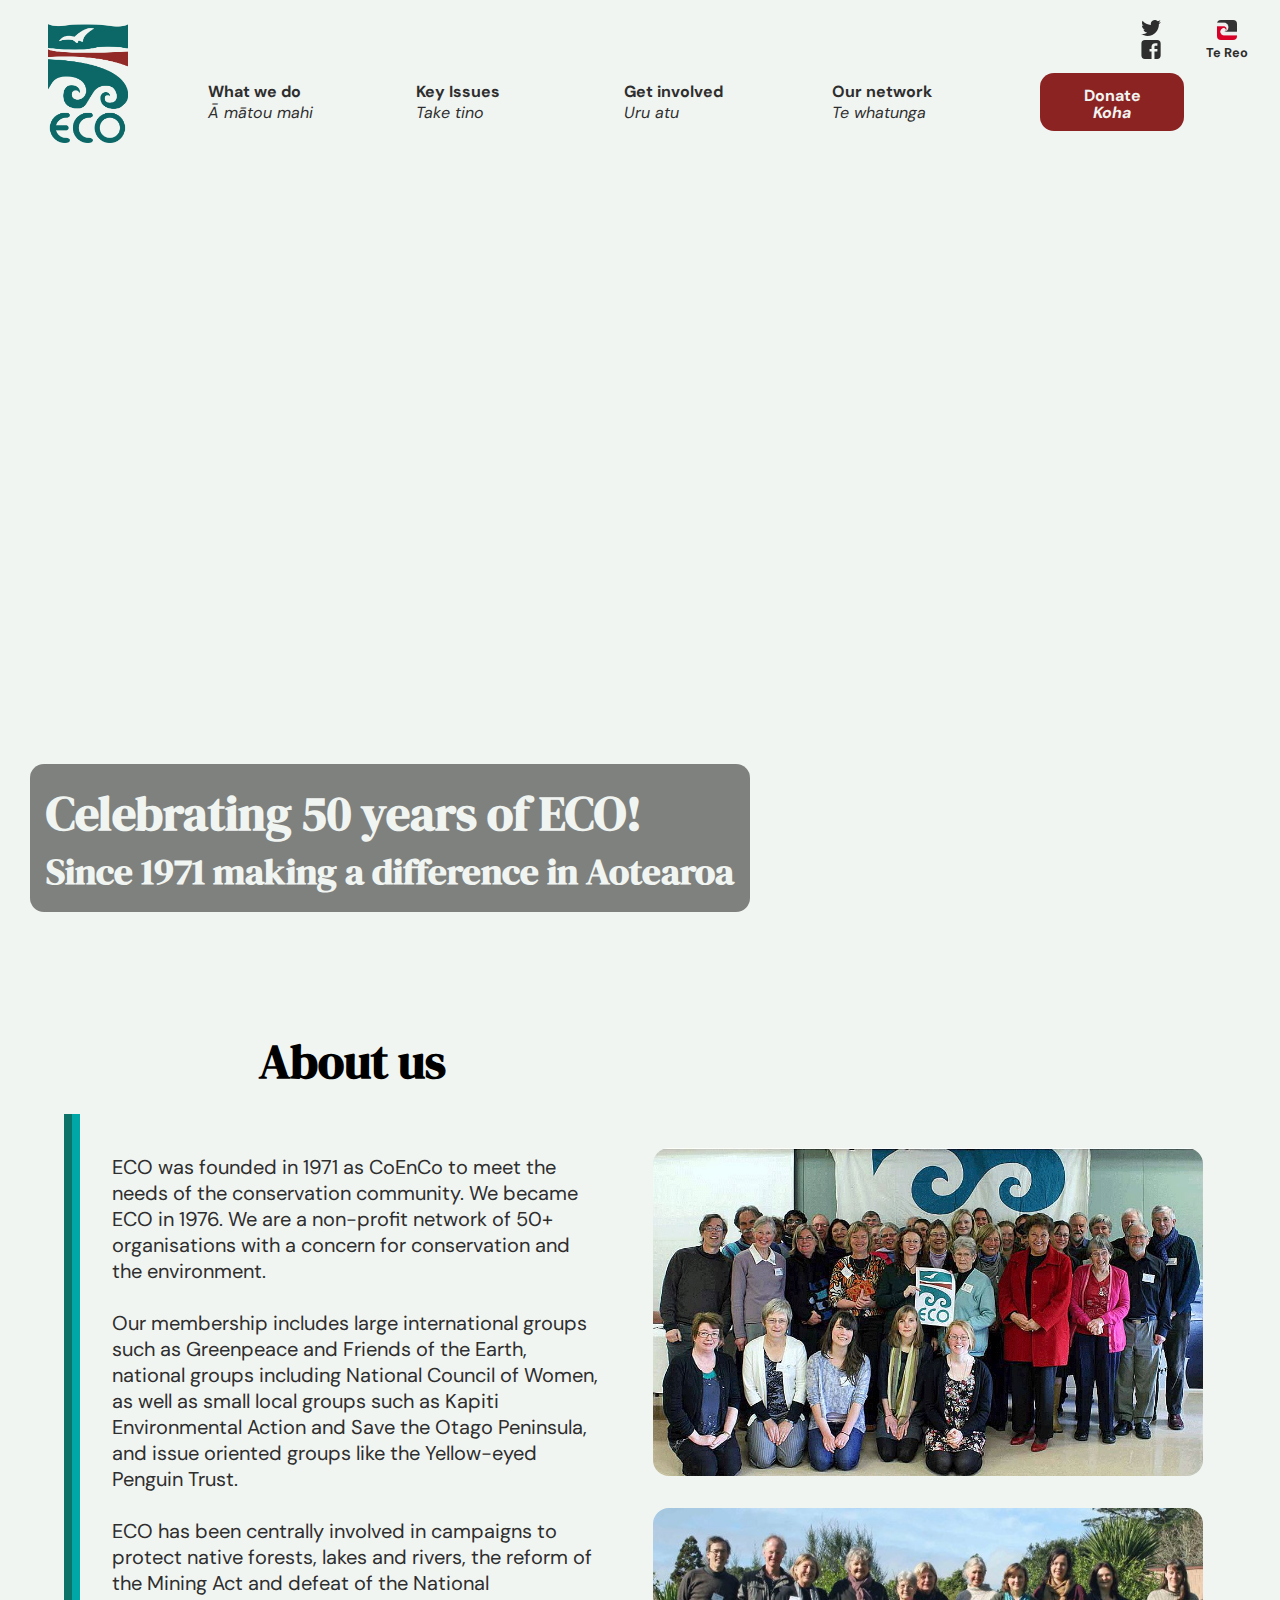
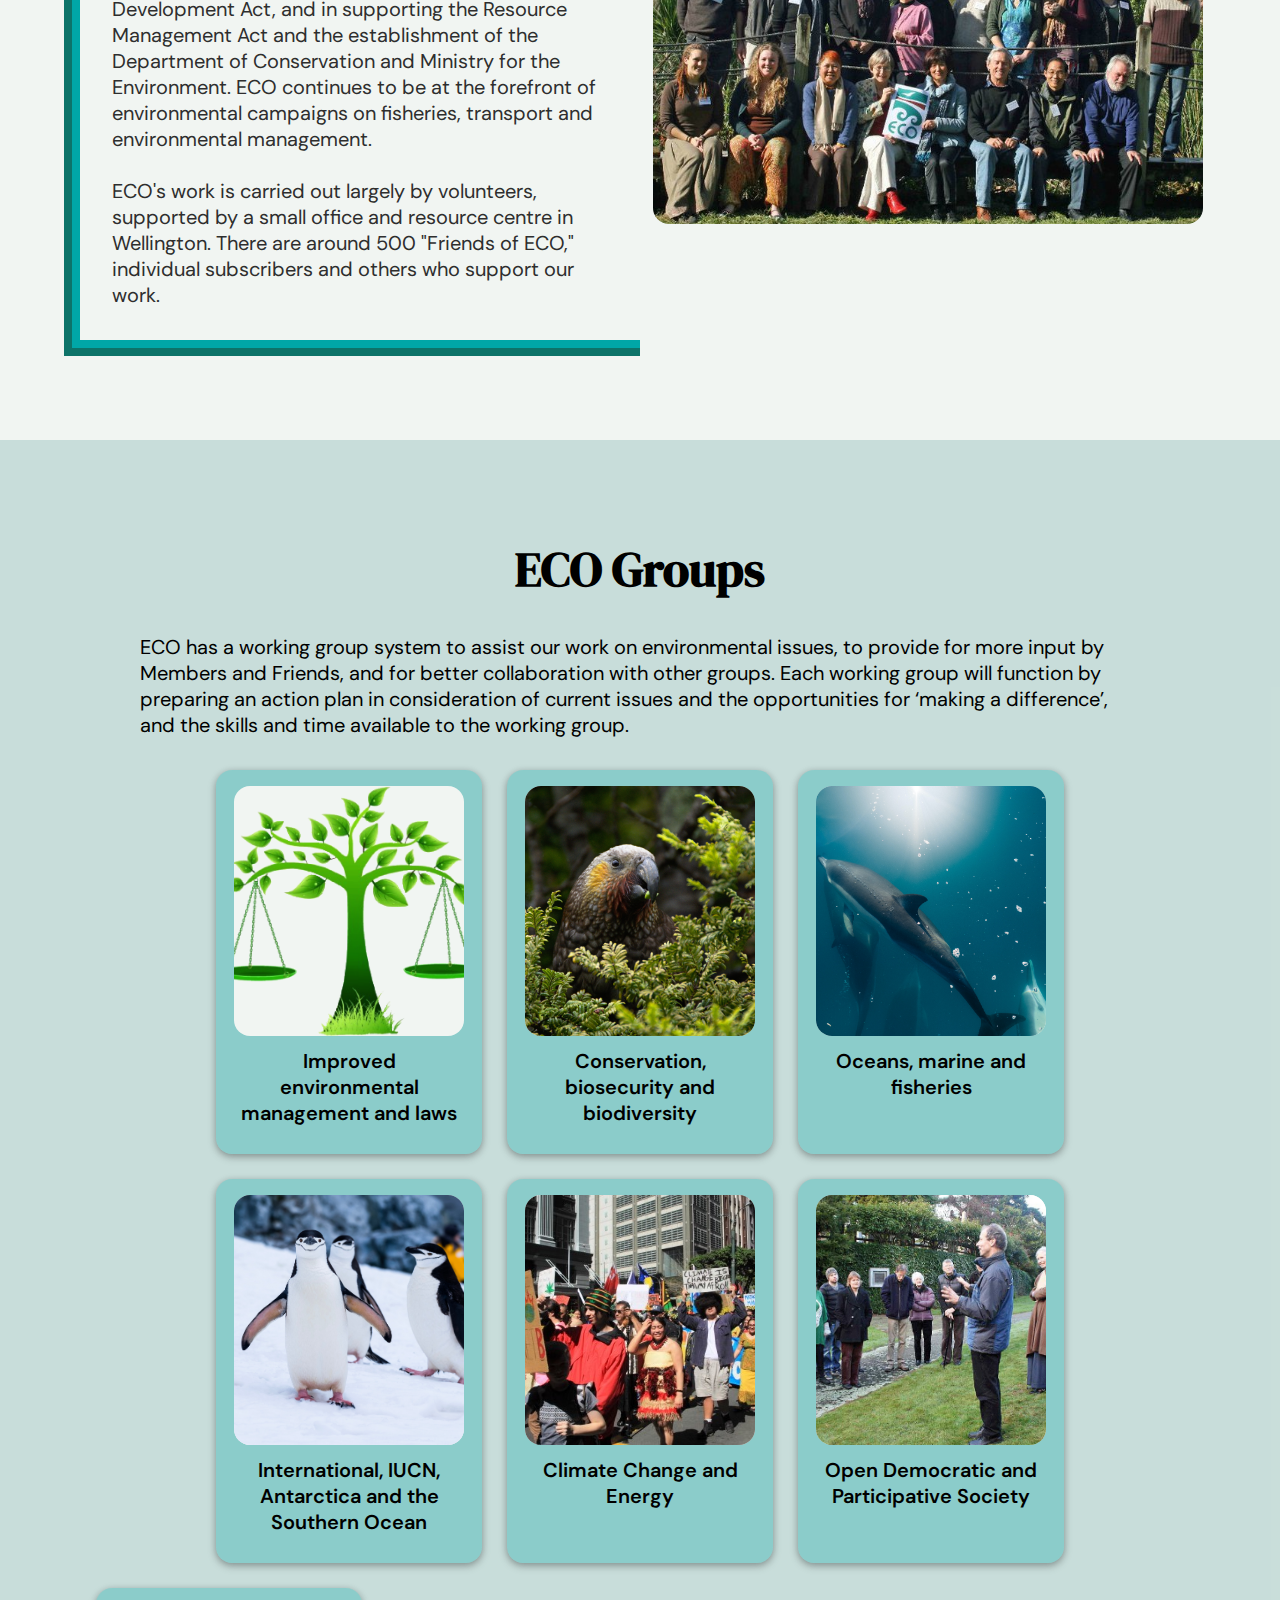
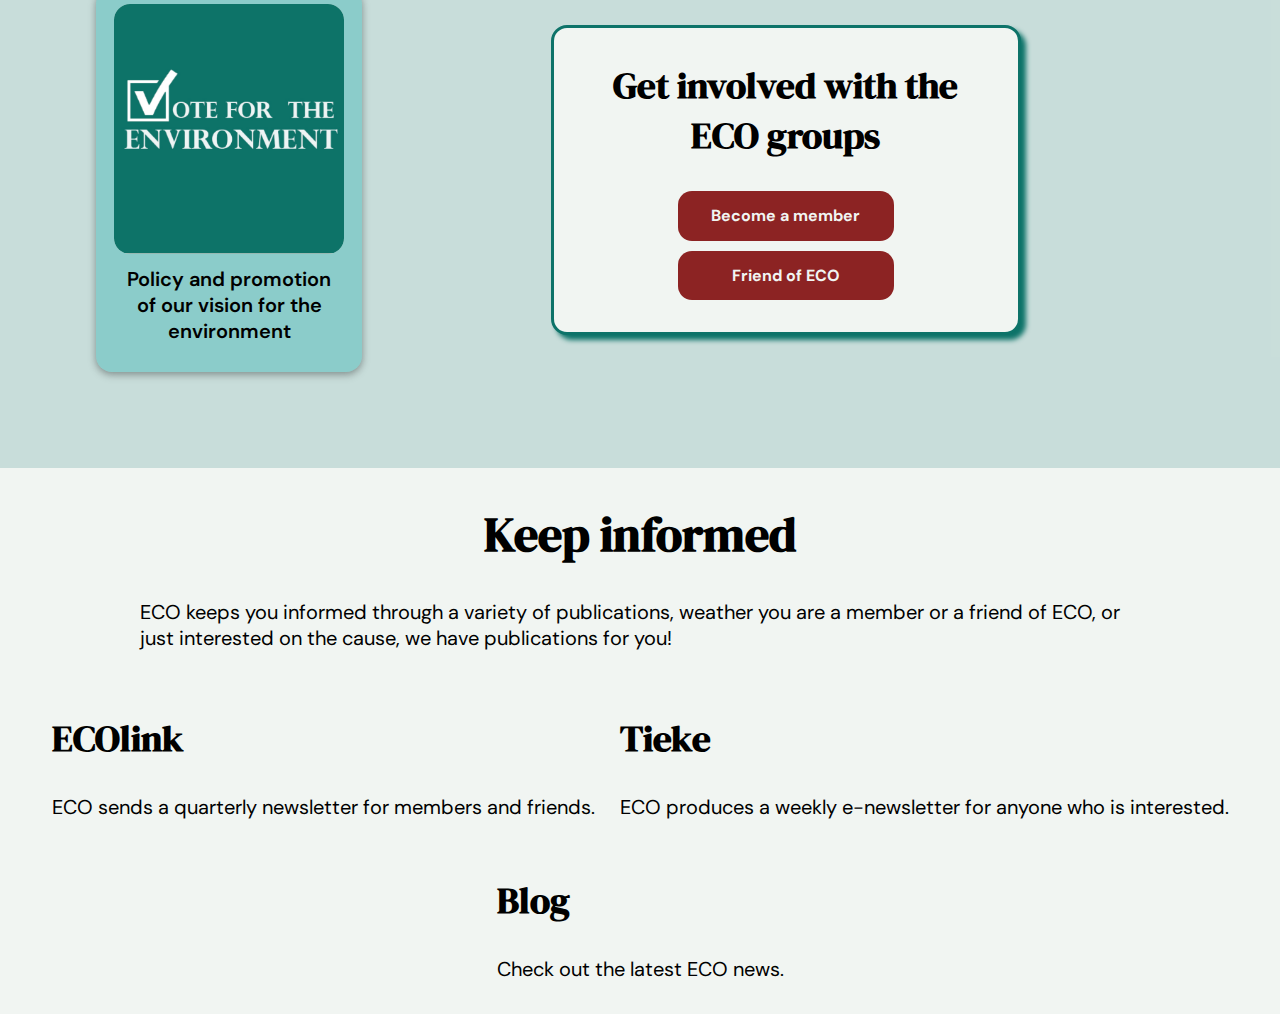
==== index.html @ 61ce05b9 "Merge branch 'main' of https://github.com/jureisgui/eco-summative" ====
<!DOCTYPE html>
<html lang="en">
<head>
    <meta charset="UTF-8">
    <meta http-equiv="X-UA-Compatible" content="IE=edge">
    <meta name="viewport" content="width=device-width, initial-scale=1.0">
    <title>ECO</title>
    <link rel="stylesheet" href="./resources/style/style.css">
</head>
<body>

    <header>
        <img class="logo" src="./resources/images/logo.png" alt="ECO logo">
        <nav>
            <div class="header-icons">
                <div class="social-media">
                    <a href="https://twitter.com/econewzealand?lang=en"><img src="./resources/images/icons/twitter.svg" alt="Twitter icon"></a>
                    <a href="https://www.facebook.com/econz/"><img src="./resources/images/icons/facebook.svg" alt="Facebook icon"></a>
                </div>
                <div class="language">
                    <img src="./resources/images/icons/te-reo.png" alt="Māori flag icon">
                    <p class="te-reo">Te Reo</p>
                </div>
            </div>
            <ul>
                <li>
                    <a href="what-we-do.html">
                        <p class="en-menu">What we do</p>
                        <p class="maori-menu">Ā mātou mahi</p>
                    </a>
                </li>
                <li>
                    <a href="key-issues.html">
                        <p class="en-menu">Key Issues</p>
                        <p class="maori-menu">Take tino</p>
                    </a>
                </li>
                <li>
                    <a href="get-involved.html">
                        <p class="en-menu">Get involved</p>
                        <p class="maori-menu">Uru atu</p>
                    </a>
                </li>
                <li>
                    <a href="our-network.html">
                        <p class="en-menu">Our network</p>
                        <p class="maori-menu">Te whatunga</p>
                    </a>
                </li>
                <li>
                    <a href="donate.html">
                        <div class="nav-button">Donate<p class="maori-button">Koha</p></div> 
                    </a>
                </li>
            </ul>
        </nav>
    </header>

    <main class="landing-image">
        <div class="landing-text">
            <h1>Celebrating 50 years of ECO!</h1>
            <h2>Since 1971 making a difference in Aotearoa</h2>
        </div>
    </main>

    <section class="about-us">
        <div class="about-us-text">
            <h1>About us</h1>
            <p>ECO was founded in 1971 as CoEnCo to meet the needs of the conservation community. We became ECO in 1976. We are a non-profit network of 50+ organisations with a concern for conservation and the environment.<br><br>
                Our membership includes large international groups such as Greenpeace and Friends of the Earth, national groups including National Council of Women, as well as small local groups such as Kapiti Environmental Action and Save the Otago Peninsula, and issue oriented groups like the Yellow-eyed Penguin Trust.<br><br>                
                ECO has been centrally involved in campaigns to protect native forests, lakes and rivers, the reform of the Mining Act and defeat of the National Development Act, and in supporting the Resource Management Act and the establishment of the Department of Conservation and Ministry for the Environment. ECO continues to be at the forefront of environmental campaigns on fisheries, transport and environmental management.<br><br>                
                ECO's work is carried out largely by volunteers, supported by a small office and resource centre in Wellington. There are around 500 "Friends of ECO," individual subscribers and others who support our work.</p>
        </div>
        <div class="about-us-photo">
            <img src="./resources/images/eco-group.jpg" alt="ECO group in a coference">
            <img src="./resources/images/eco-group1.jpg" alt="ECO group in a coference">
        </div>
    </section>

    <section class="eco-groups">
        <h1>ECO Groups</h1>
        <p>ECO has a working group system to assist our work on environmental issues, to provide for more input by Members and Friends, and for better collaboration with other groups. Each working group will function by preparing an action plan in consideration of current issues and the opportunities for ‘making a difference’, and the skills and time available to the working group.</p>
        <div class="ecocards-container">
            <div class="group-card">
                <div class="img-wrapper">
                    <img src="./resources/images/eco-groups/laws.png" alt="Green tree with holding law symbol balances">
                </div>
                <p>Improved environmental management and laws</p>
            </div>            
            <div class="group-card">
                <div class="img-wrapper">
                    <img src="./resources/images/eco-groups/conservation.jpg" alt="">
                </div>
                <p>Conservation, biosecurity and biodiversity</p>
            </div>
            <div class="group-card">
                <div class="img-wrapper">
                    <img src="./resources/images/eco-groups/oceans.jpg" alt="">
                </div>
                <p>Oceans, marine and fisheries</p>
            </div>
            <div class="group-card">
                <div class="img-wrapper">
                    <img src="./resources/images/eco-groups/antarctica.jpg" alt="">
                </div>
                <p>International, IUCN, Antarctica and the Southern Ocean</p>
            </div>
            <div class="group-card">
                <div class="img-wrapper">
                    <img src="./resources/images/eco-groups/climate.jpeg" alt="">
                </div>
                <p>Climate Change and Energy</p>
            </div>       
            <div class="group-card">
                <div class="img-wrapper">
                    <img src="./resources/images/eco-groups/opentalk.jpeg" alt="">
                </div>
                <p>Open Democratic and Participative Society</p>
            </div>
            <div class="group-card">
                <div class="img-wrapper">
                    <img src="./resources/images/eco-groups/vote.png" alt="">
                </div>
                <p>Policy and promotion of our vision for the environment</p>
            </div>
            <div class="involved-container">
                <h2>Get involved with the ECO groups</h2>
                <div class="flex-buttons">
                    <div class="member-button">Become a member</div>
                    <div class="friend-button">Friend of ECO</div>
                </div>
            </div>
        </div>
    </section>

    <section class="keep-informed">
        <h1>Keep informed</h1>
        <p>ECO keeps you informed through a variety of publications, weather you are a member or a friend of ECO, or just interested on the cause, we have publications for you!</p>
        <div class="informed-cards-container">
            <div class="informed-card">
                <h2>ECOlink</h2>
                <div class="informed-text">
                    <p>ECO sends a quarterly newsletter for members and friends.</p>
                </div>
            </div>
            <div class="informed-card">
                <h2>Tieke</h2>
                <div class="informed-text">
                    <p>ECO produces a weekly e-newsletter for anyone who is interested.</p>
                </div>
            </div>
            <div class="informed-card">
                <h2>Blog</h2>
                <div class="informed-text">
                    <p>Check out the latest ECO news.</p>
                </div>
            </div>
        </div>
    </section>
    
</body>
</html>
---- resources/style/style.css ----
/* RESET from normalize.css v8.0.1 | MIT License | github.com/necolas/normalize.css */
/**
 * 1. Correct the line height in all browsers.
 * 2. Prevent adjustments of font size after orientation changes in iOS.
 */
/* Sections */
/**
 * Remove the margin in all browsers.
 */
@import url("https://fonts.googleapis.com/css2?family=DM+Sans:ital,wght@0,400;0,700;1,400&family=DM+Serif+Display:ital@0;1&display=swap");
body {
  margin: 0;
}

/**
 * Render the `main` element consistently in IE.
 */
main {
  display: block;
}

/**
 * Correct the font size and margin on `h1` elements within `section` and
 * `article` contexts in Chrome, Firefox, and Safari.
 */
h1 {
  font-size: 2em;
  margin: 0.67em 0;
}

/* Grouping content
   ========================================================================== */
/**
 * 1. Add the correct box sizing in Firefox.
 * 2. Show the overflow in Edge and IE.
 */
hr {
  box-sizing: content-box; /* 1 */
  height: 0; /* 1 */
  overflow: visible; /* 2 */
}

/**
 * 1. Correct the inheritance and scaling of font size in all browsers.
 * 2. Correct the odd `em` font sizing in all browsers.
 */
pre {
  font-family: monospace, monospace; /* 1 */
  font-size: 1em; /* 2 */
}

/* Text-level semantics
   ========================================================================== */
/**
 * Remove the gray background on active links in IE 10.
 */
a {
  background-color: transparent;
}

/**
 * 1. Remove the bottom border in Chrome 57-
 * 2. Add the correct text decoration in Chrome, Edge, IE, Opera, and Safari.
 */
abbr[title] {
  border-bottom: none; /* 1 */
  text-decoration: underline; /* 2 */
  -webkit-text-decoration: underline dotted;
          text-decoration: underline dotted; /* 2 */
}

/**
 * Add the correct font weight in Chrome, Edge, and Safari.
 */
b,
strong {
  font-weight: bolder;
}

/**
 * 1. Correct the inheritance and scaling of font size in all browsers.
 * 2. Correct the odd `em` font sizing in all browsers.
 */
code,
kbd,
samp {
  font-family: monospace, monospace; /* 1 */
  font-size: 1em; /* 2 */
}

/**
 * Add the correct font size in all browsers.
 */
small {
  font-size: 80%;
}

/**
 * Prevent `sub` and `sup` elements from affecting the line height in
 * all browsers.
 */
sub,
sup {
  font-size: 75%;
  line-height: 0;
  position: relative;
  vertical-align: baseline;
}

sub {
  bottom: -0.25em;
}

sup {
  top: -0.5em;
}

/* Embedded content
   ========================================================================== */
/**
 * Remove the border on images inside links in IE 10.
 */
img {
  border-style: none;
}

/* Forms
   ========================================================================== */
/**
 * 1. Change the font styles in all browsers.
 * 2. Remove the margin in Firefox and Safari.
 */
button,
input,
optgroup,
select,
textarea {
  font-family: inherit; /* 1 */
  font-size: 100%; /* 1 */
  line-height: 1.15; /* 1 */
  margin: 0; /* 2 */
}

/**
 * Show the overflow in IE.
 * 1. Show the overflow in Edge.
 */
button,
input { /* 1 */
  overflow: visible;
}

/**
 * Remove the inheritance of text transform in Edge, Firefox, and IE.
 * 1. Remove the inheritance of text transform in Firefox.
 */
button,
select { /* 1 */
  text-transform: none;
}

/**
 * Correct the inability to style clickable types in iOS and Safari.
 */
button,
[type=button],
[type=reset],
[type=submit] {
  -webkit-appearance: button;
}

/**
 * Remove the inner border and padding in Firefox.
 */
button::-moz-focus-inner,
[type=button]::-moz-focus-inner,
[type=reset]::-moz-focus-inner,
[type=submit]::-moz-focus-inner {
  border-style: none;
  padding: 0;
}

/**
 * Restore the focus styles unset by the previous rule.
 */
button:-moz-focusring,
[type=button]:-moz-focusring,
[type=reset]:-moz-focusring,
[type=submit]:-moz-focusring {
  outline: 1px dotted ButtonText;
}

/**
 * Correct the padding in Firefox.
 */
fieldset {
  padding: 0.35em 0.75em 0.625em;
}

/**
 * 1. Correct the text wrapping in Edge and IE.
 * 2. Correct the color inheritance from `fieldset` elements in IE.
 * 3. Remove the padding so developers are not caught out when they zero out
 *    `fieldset` elements in all browsers.
 */
legend {
  box-sizing: border-box; /* 1 */
  color: inherit; /* 2 */
  display: table; /* 1 */
  max-width: 100%; /* 1 */
  padding: 0; /* 3 */
  white-space: normal; /* 1 */
}

/**
 * Add the correct vertical alignment in Chrome, Firefox, and Opera.
 */
progress {
  vertical-align: baseline;
}

/**
 * Remove the default vertical scrollbar in IE 10+.
 */
textarea {
  overflow: auto;
}

/**
 * 1. Add the correct box sizing in IE 10.
 * 2. Remove the padding in IE 10.
 */
[type=checkbox],
[type=radio] {
  box-sizing: border-box; /* 1 */
  padding: 0; /* 2 */
}

/**
 * Correct the cursor style of increment and decrement buttons in Chrome.
 */
[type=number]::-webkit-inner-spin-button,
[type=number]::-webkit-outer-spin-button {
  height: auto;
}

/**
 * 1. Correct the odd appearance in Chrome and Safari.
 * 2. Correct the outline style in Safari.
 */
[type=search] {
  -webkit-appearance: textfield; /* 1 */
  outline-offset: -2px; /* 2 */
}

/**
 * Remove the inner padding in Chrome and Safari on macOS.
 */
[type=search]::-webkit-search-decoration {
  -webkit-appearance: none;
}

/**
 * 1. Correct the inability to style clickable types in iOS and Safari.
 * 2. Change font properties to `inherit` in Safari.
 */
::-webkit-file-upload-button {
  -webkit-appearance: button; /* 1 */
  font: inherit; /* 2 */
}

/* Interactive
   ========================================================================== */
/*
 * Add the correct display in Edge, IE 10+, and Firefox.
 */
details {
  display: block;
}

/*
 * Add the correct display in all browsers.
 */
summary {
  display: list-item;
}

/* Misc
   ========================================================================== */
/**
 * Add the correct display in IE 10+.
 */
template {
  display: none;
}

/**
 * Add the correct display in IE 10.
 */
[hidden] {
  display: none;
}

/* END RESET */
/* FONTS */
/* Website fonts */
.en-menu {
  font-family: "DM Sans", sans-serif;
  font-weight: 700;
  font-size: 1em;
  color: #2E2E2E;
  margin: 0;
}

.maori-menu {
  font-family: "DM Sans", sans-serif;
  font-style: italic;
  font-size: 1em;
  color: #2E2E2E;
  margin: 0;
}

.te-reo {
  font-family: "DM Sans", sans-serif;
  color: #2E2E2E;
  font-size: 0.8em;
  font-weight: 700;
  text-align: center;
  margin-top: 0;
}

h1 {
  font-family: "DM Serif Display", serif;
  font-size: 3em;
}

h2 {
  font-family: "DM Serif Display", serif;
  font-size: 2.3em;
}

p {
  font-family: "DM Sans", sans-serif;
  font-size: 1.25em;
}

/* COLOURS */
body {
  background-color: #F1F5F2;
}

/* BUTTONS */
.nav-button {
  font-weight: 700;
  font-family: "DM Sans", sans-serif;
  color: #F1F5F2;
  background-color: #8C2323;
  border-radius: 14px;
  max-width: 5em;
  padding: 0.7em 2em;
  text-align: center;
}

.nav-button:hover {
  background-color: #C24B4B;
}

.maori-button {
  font-style: italic;
  font-size: 1em;
  margin: -0.2em;
}

.member-button {
  font-family: "DM Sans", sans-serif;
  color: #F1F5F2;
  font-weight: 700;
  background-color: #8C2323;
  border-radius: 14px;
  width: 9.5em;
  padding: 0.9em 2em;
  text-align: center;
}

.friend-button {
  font-family: "DM Sans", sans-serif;
  color: #F1F5F2;
  font-weight: 700;
  background-color: #8C2323;
  border-radius: 14px;
  width: 9.5em;
  padding: 0.9em 2em;
  text-align: center;
}

.member-button:hover {
  background-color: #C24B4B;
}

.friend-button:hover {
  background-color: #C24B4B;
}

/* HEADER */
header {
  display: flex;
  margin: 0.5em 2em;
  align-items: center;
}

nav {
  flex: 1;
}

.header-icons {
  display: flex;
  align-items: flex-start;
  justify-content: flex-end;
}

.header-icons img {
  max-width: 20px;
}

.social-media img {
  margin: 0 7px;
}

.language {
  text-align: center;
}

.language img {
  border-radius: 4px;
}

ul {
  display: flex;
  list-style: none;
  padding: 0;
  align-items: center;
  align-content: space-evenly;
  margin-left: 4em;
  margin-top: 0;
}

li {
  flex: 1;
}

header img {
  width: 100%;
}

.logo {
  max-width: 80px;
  max-height: 120px;
  padding: 1em;
}

a {
  text-decoration: none;
}

li a:hover {
  color: #2E2E2E;
  text-decoration: underline;
}

/* LANDING IMAGE */
.landing-image {
  height: 85vh;
  background-image: url("../images/landing-image.png");
  background-size: cover;
  background-position: center;
  position: relative;
  display: flex;
  align-items: center;
}

.landing-text {
  position: absolute;
  bottom: 20px;
  left: 30px;
  padding: 1em;
  color: #F1F5F2;
  background-color: rgba(0, 0, 0, 0.4745098039);
  border-radius: 14px;
}

.landing-text h1 {
  margin: 0;
  font-size: clamp(1.3em, 4vw, 3em);
}

.landing-text h2 {
  margin: 0;
  font-size: clamp(1.2em, 4vw, 2.3em);
}

/* ABOUT US */
.about-us {
  display: flex;
  margin: 4em;
  flex-wrap: wrap;
}

.about-us-text {
  flex: 1;
  margin: auto;
}

.about-us-text h1 {
  text-align: center;
  margin-bottom: 0;
}

.about-us-text p {
  color: #2E2E2E;
  padding: 2em;
  border-left: #0D7369 solid 8px;
  border-bottom: #0D7369 solid 8px;
  position: relative;
  z-index: 10;
}

.about-us-text p:before {
  content: "";
  display: block;
  position: absolute;
  z-index: -1;
  top: 0px;
  left: 0px;
  right: 0px;
  bottom: 0px;
  border-left: #00A7A7 solid 8px;
  border-bottom: #00A7A7 solid 8px;
}

.about-us-photo {
  flex: 1;
  display: flex;
  flex-direction: column;
  align-items: center;
  justify-content: center;
}

.about-us-photo img {
  width: 100%;
  max-width: 550px;
  border-radius: 16px;
  margin: 1em;
}

/*ECO GROUPS*/
.eco-groups {
  background-color: rgba(13, 115, 105, 0.1764705882);
  padding: 4em;
}

.eco-groups h1 {
  text-align: center;
}

.eco-groups p {
  max-width: 1000px;
  margin: auto;
}

.ecocards-container {
  max-width: 1200px;
  display: flex;
  flex-wrap: wrap;
  gap: 25px;
  justify-content: center;
  margin: auto;
  padding: 2em;
}

.group-card {
  width: 250px;
  border-radius: 16px;
  background-color: rgba(0, 167, 167, 0.3019607843);
  text-align: center;
  overflow: hidden;
  padding: 1em 0.5em;
  box-shadow: 0 2px 6px 0 rgba(0, 0, 0, 0.2), 0 3px 10px 0 rgba(0, 0, 0, 0.19);
}

.group-card p {
  margin: 0.6em;
  font-weight: 600;
}

.img-wrapper {
  flex: 1;
  width: 230px;
  height: 250px;
  margin: auto;
  background-color: #F1F5F2;
  border-radius: 16px;
}

.img-wrapper img {
  width: 100%;
  height: 100%;
  -o-object-fit: cover;
     object-fit: cover;
  border-radius: 16px;
}

.involved-container {
  background-color: #F1F5F2;
  text-align: center;
  padding: 2em;
  border-radius: 16px;
  border: #0D7369 solid 3px;
  box-shadow: 5px 5px 5px #0D7369;
  max-width: 400px;
  margin: auto;
}

.involved-container h2 {
  margin-top: 0;
}

.flex-buttons {
  display: flex;
  gap: 10px;
  justify-content: center;
  flex-wrap: wrap;
}

/*KEEp INFORMED*/
.keep-informed h1 {
  text-align: center;
}

.keep-informed p {
  max-width: 1000px;
  margin: auto;
}

.informed-cards-container {
  max-width: 1200px;
  display: flex;
  flex-wrap: wrap;
  gap: 25px;
  justify-content: center;
  margin: auto;
  padding: 2em;
}/*# sourceMappingURL=style.css.map */
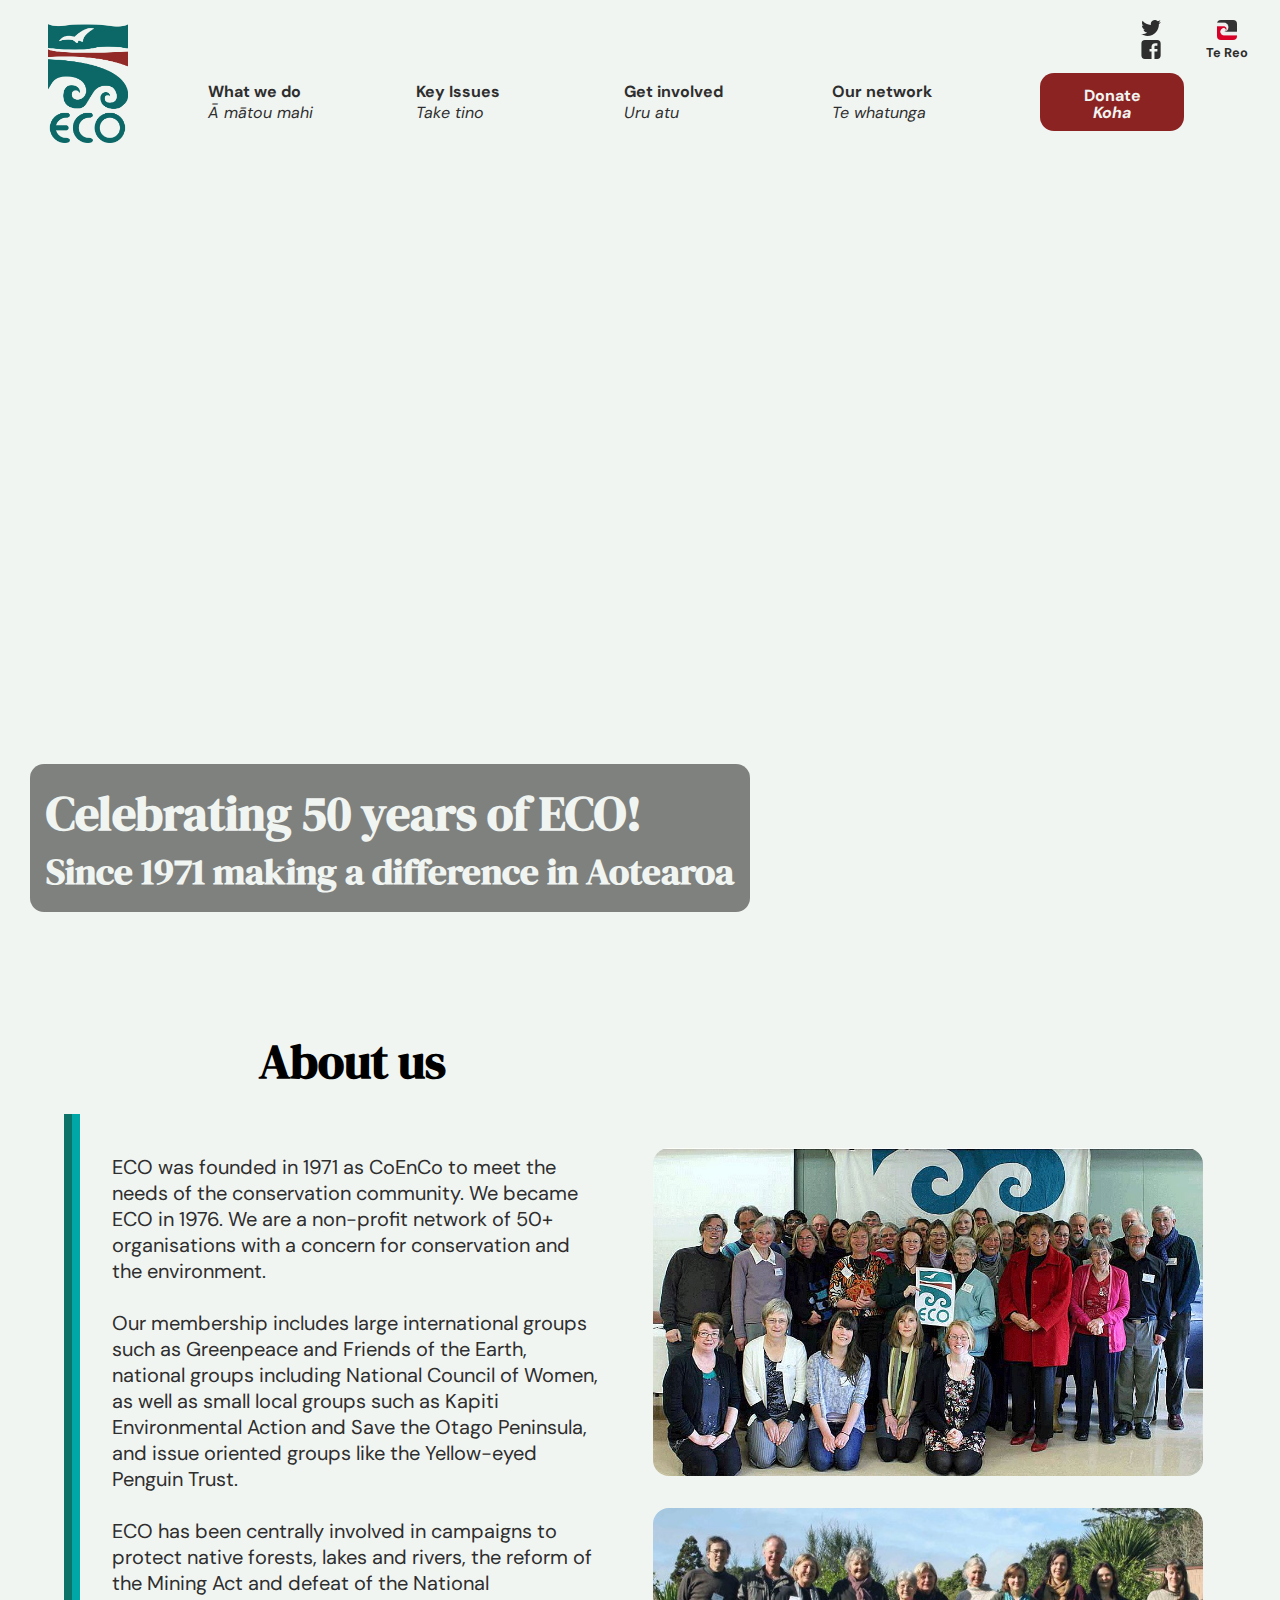
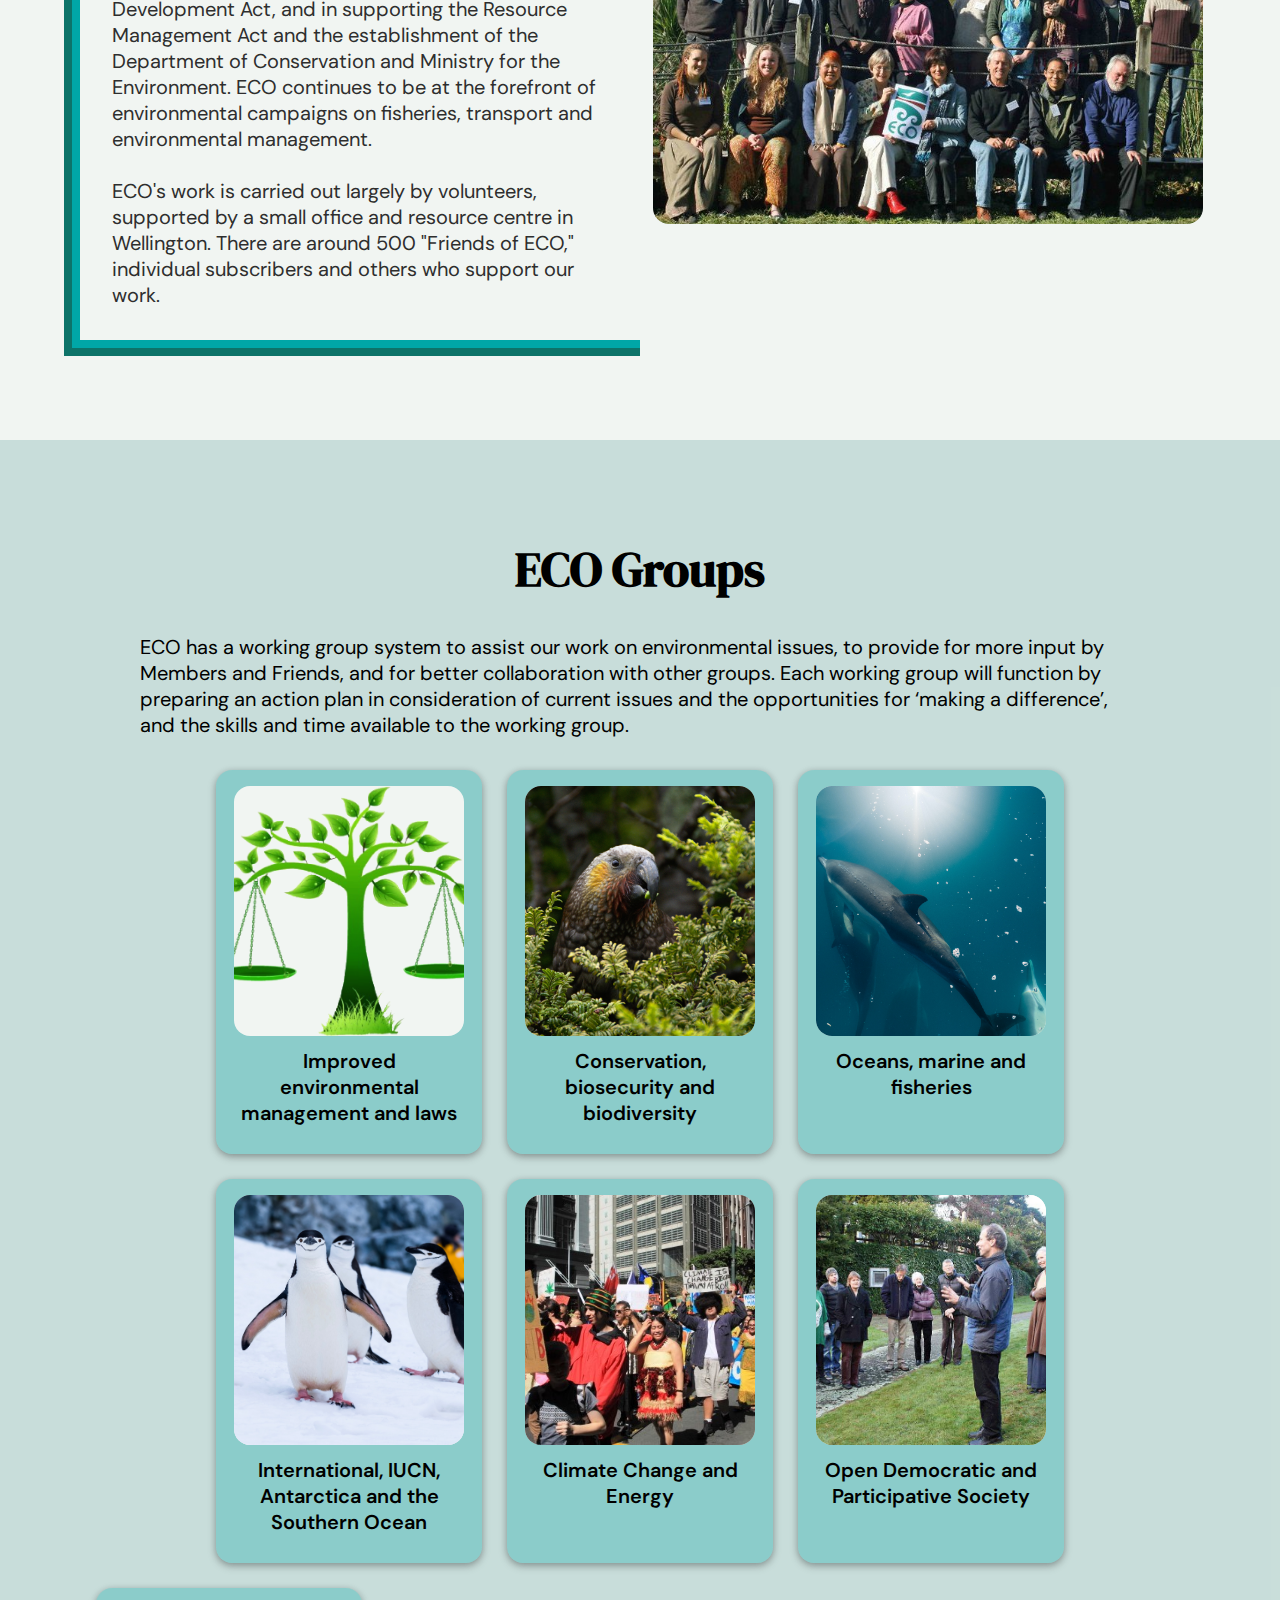
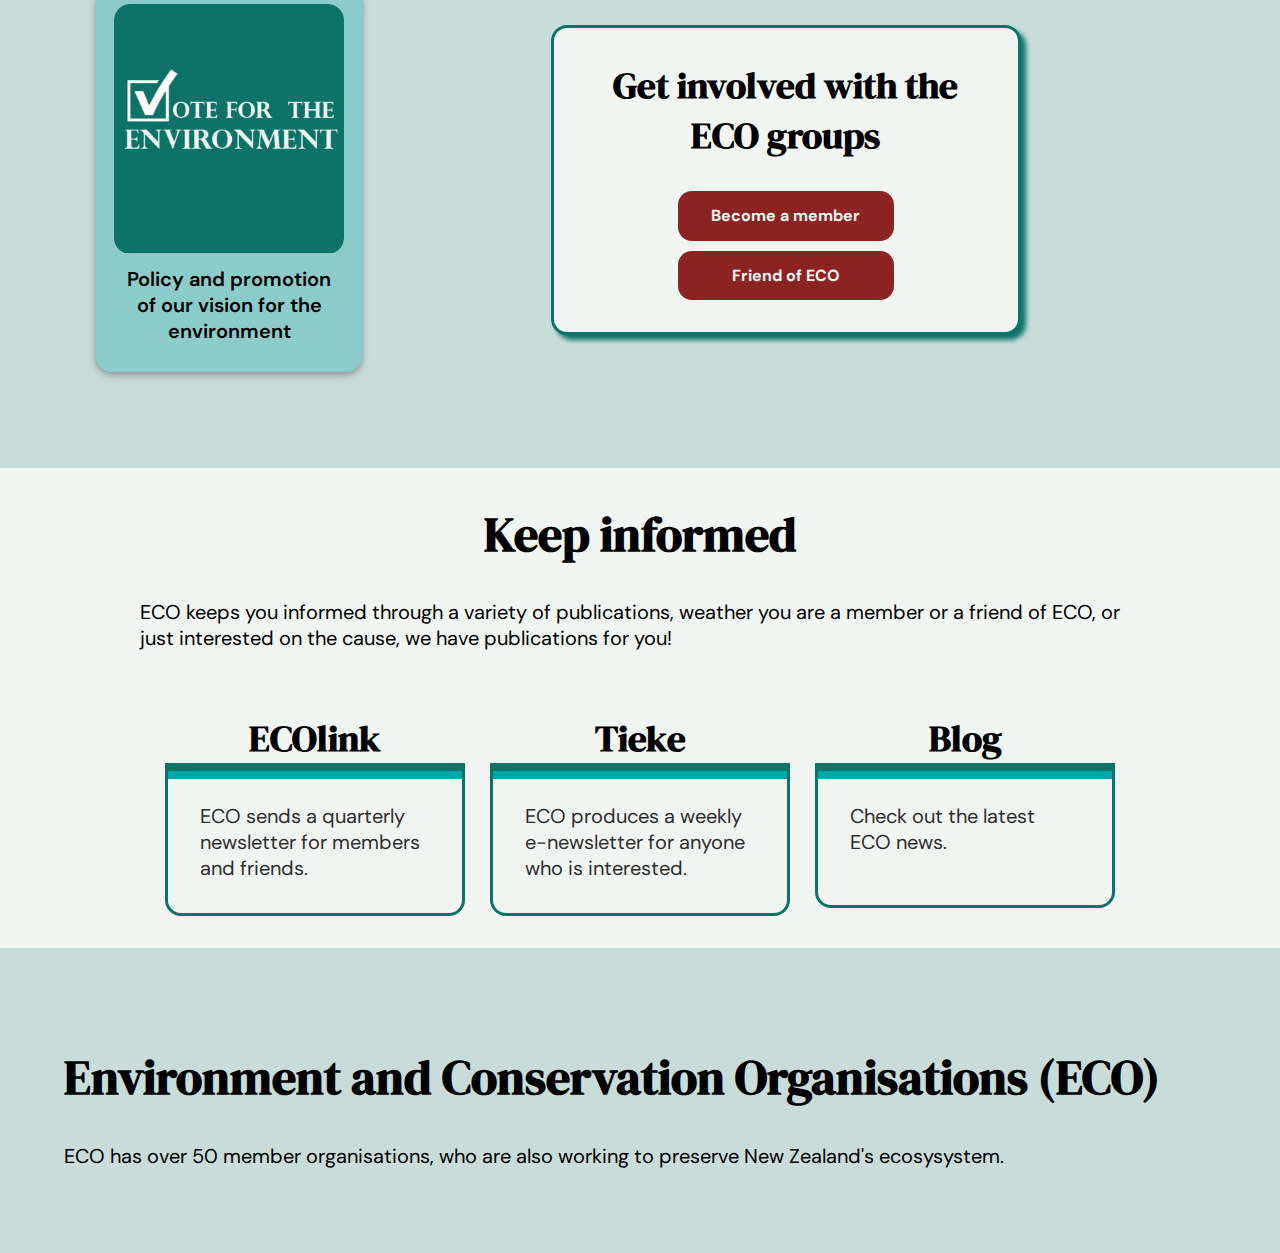
==== commit 22b59064: "Update index.html" ====
--- a/index.html
+++ b/index.html
@@ -107,7 +107,7 @@
             </div>
             <div class="group-card">
                 <div class="img-wrapper">
-                    <img src="./resources/images/eco-groups/climate.jpeg" alt="">
+                    <img src="./resources/images/eco-groups/climate.jpg" alt="">
                 </div>
                 <p>Climate Change and Energy</p>
             </div>       
@@ -157,6 +157,11 @@
             </div>
         </div>
     </section>
+
+    <div class="eco-members">
+        <h1>Environment and Conservation Organisations (ECO)</h1>
+        <p>ECO has over 50 member organisations, who are also working to preserve New Zealand's ecosysystem.</p>
+    </div>
     
 </body>
 </html>--- a/resources/style/style.css
+++ b/resources/style/style.css
@@ -649,4 +649,44 @@
   justify-content: center;
   margin: auto;
   padding: 2em;
+}
+
+.informed-card {
+  max-width: 300px;
+}
+
+.informed-card h2 {
+  text-align: center;
+  margin-bottom: 0;
+}
+
+.informed-text {
+  color: #2E2E2E;
+  padding: 2em;
+  border-top: #0D7369 solid 8px;
+  border-left: #0D7369 solid 3px;
+  border-right: #0D7369 solid 3px;
+  border-bottom: #0D7369 solid 3px;
+  border-radius: 0px 0px 16px 16px;
+  position: relative;
+  z-index: 10;
+  min-height: 70px;
+}
+
+.informed-text p:before {
+  content: "";
+  display: block;
+  position: absolute;
+  z-index: -1;
+  top: 0px;
+  left: 0px;
+  right: 0px;
+  bottom: 0px;
+  border-top: #00A7A7 solid 8px;
+}
+
+/*ECO MEMBERS*/
+.eco-members {
+  background-color: rgba(13, 115, 105, 0.1764705882);
+  padding: 4em;
 }/*# sourceMappingURL=style.css.map */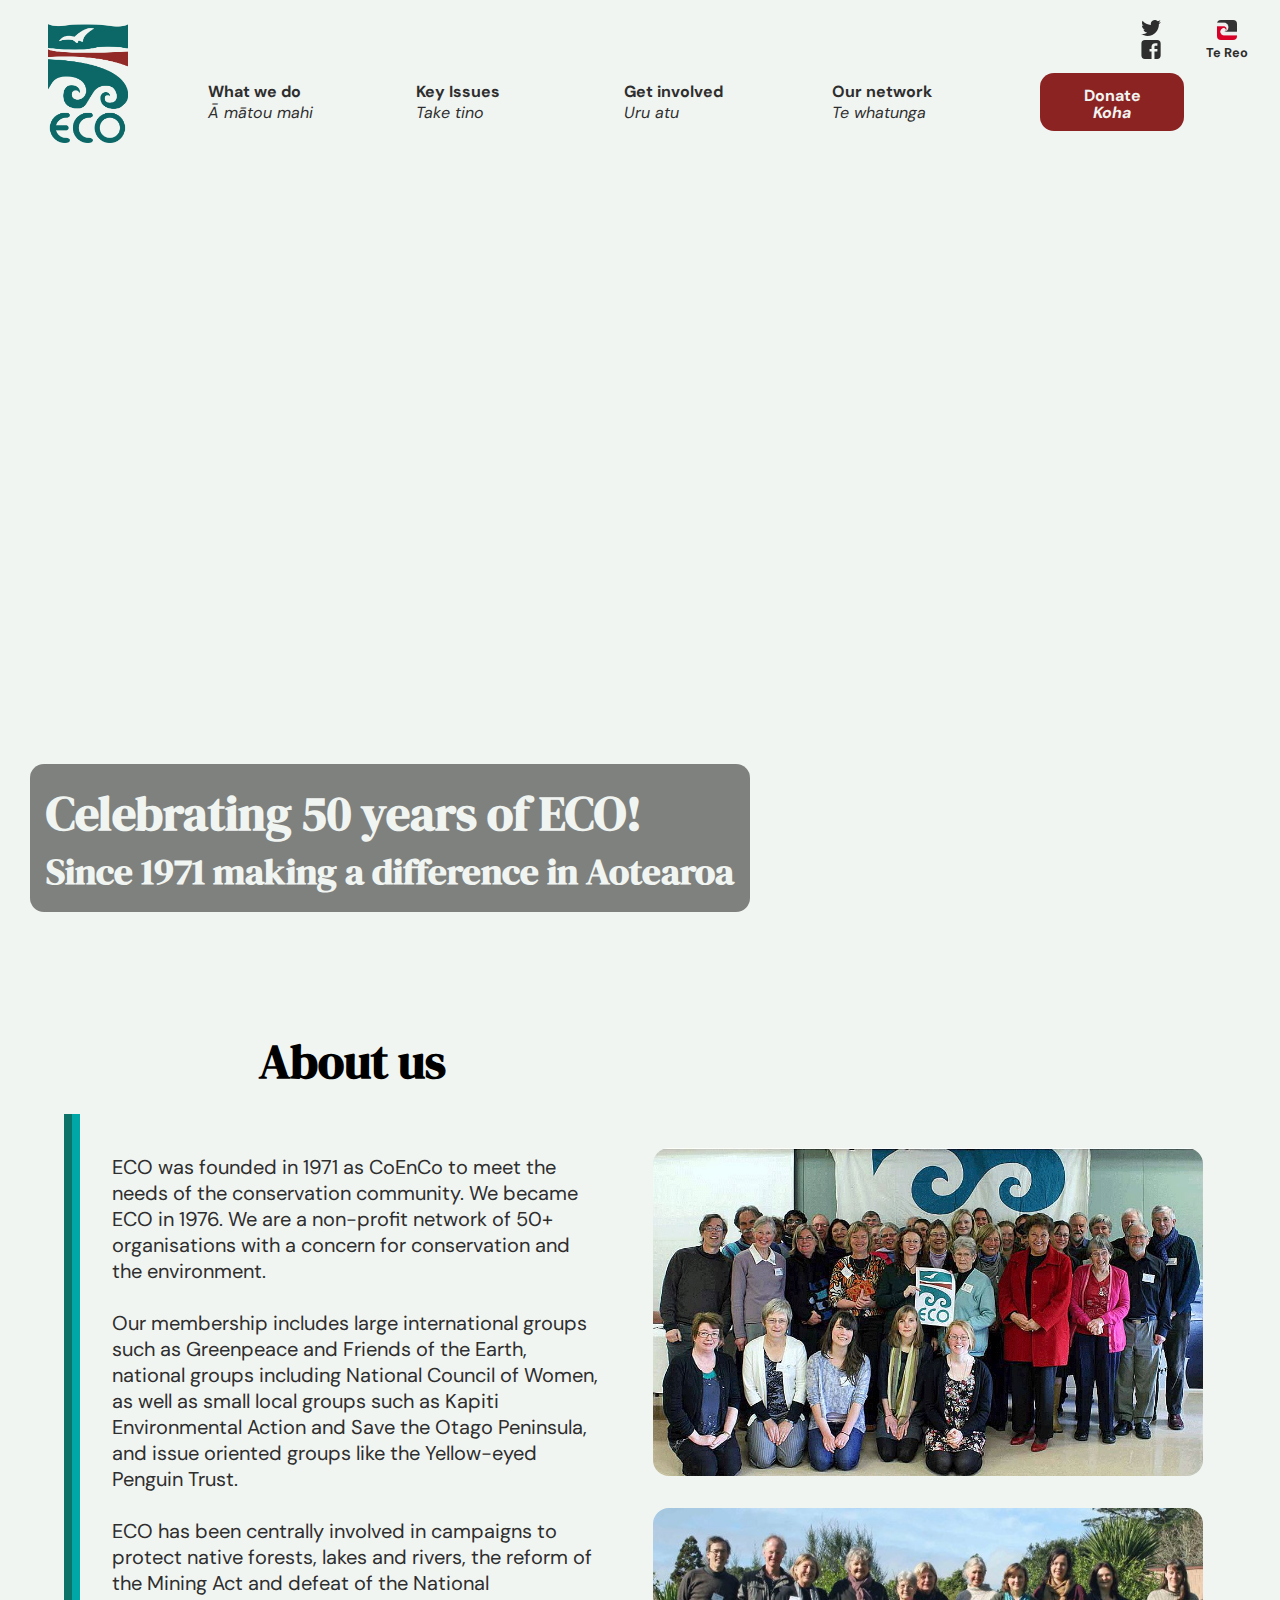
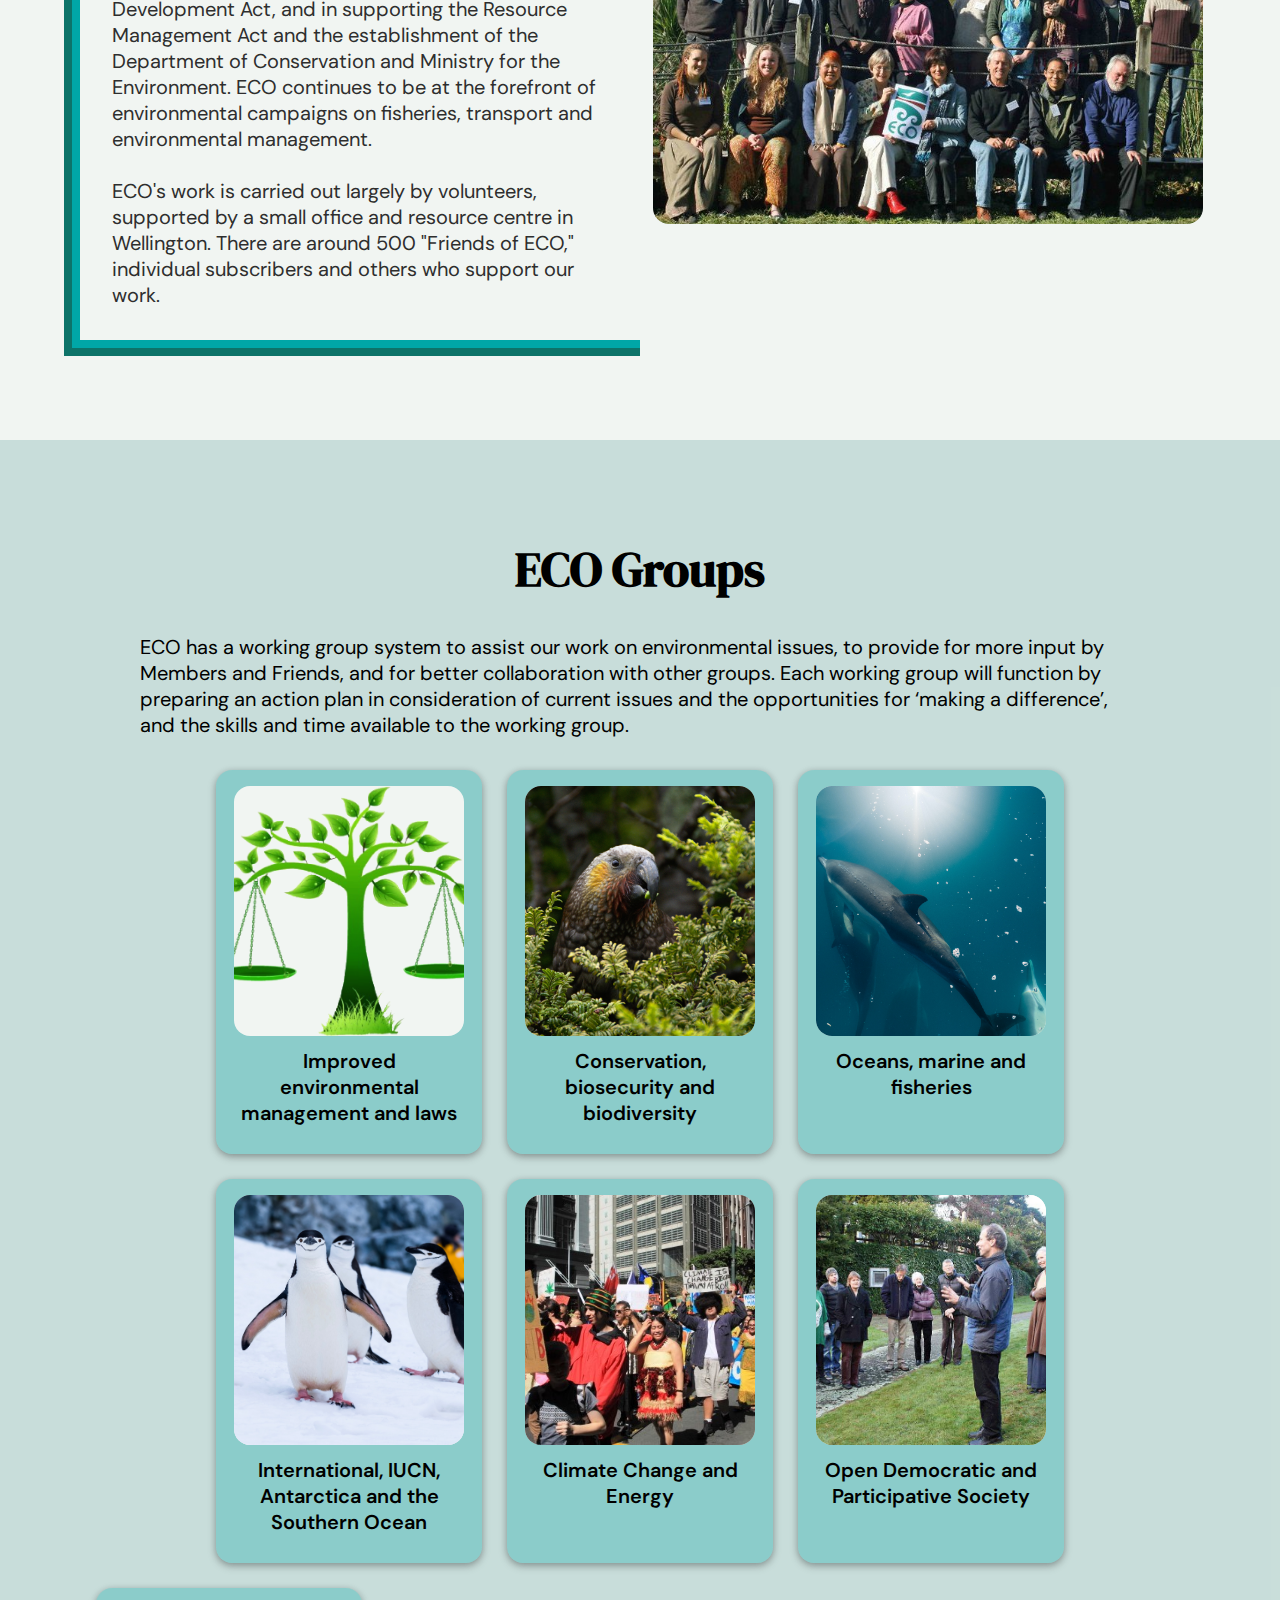
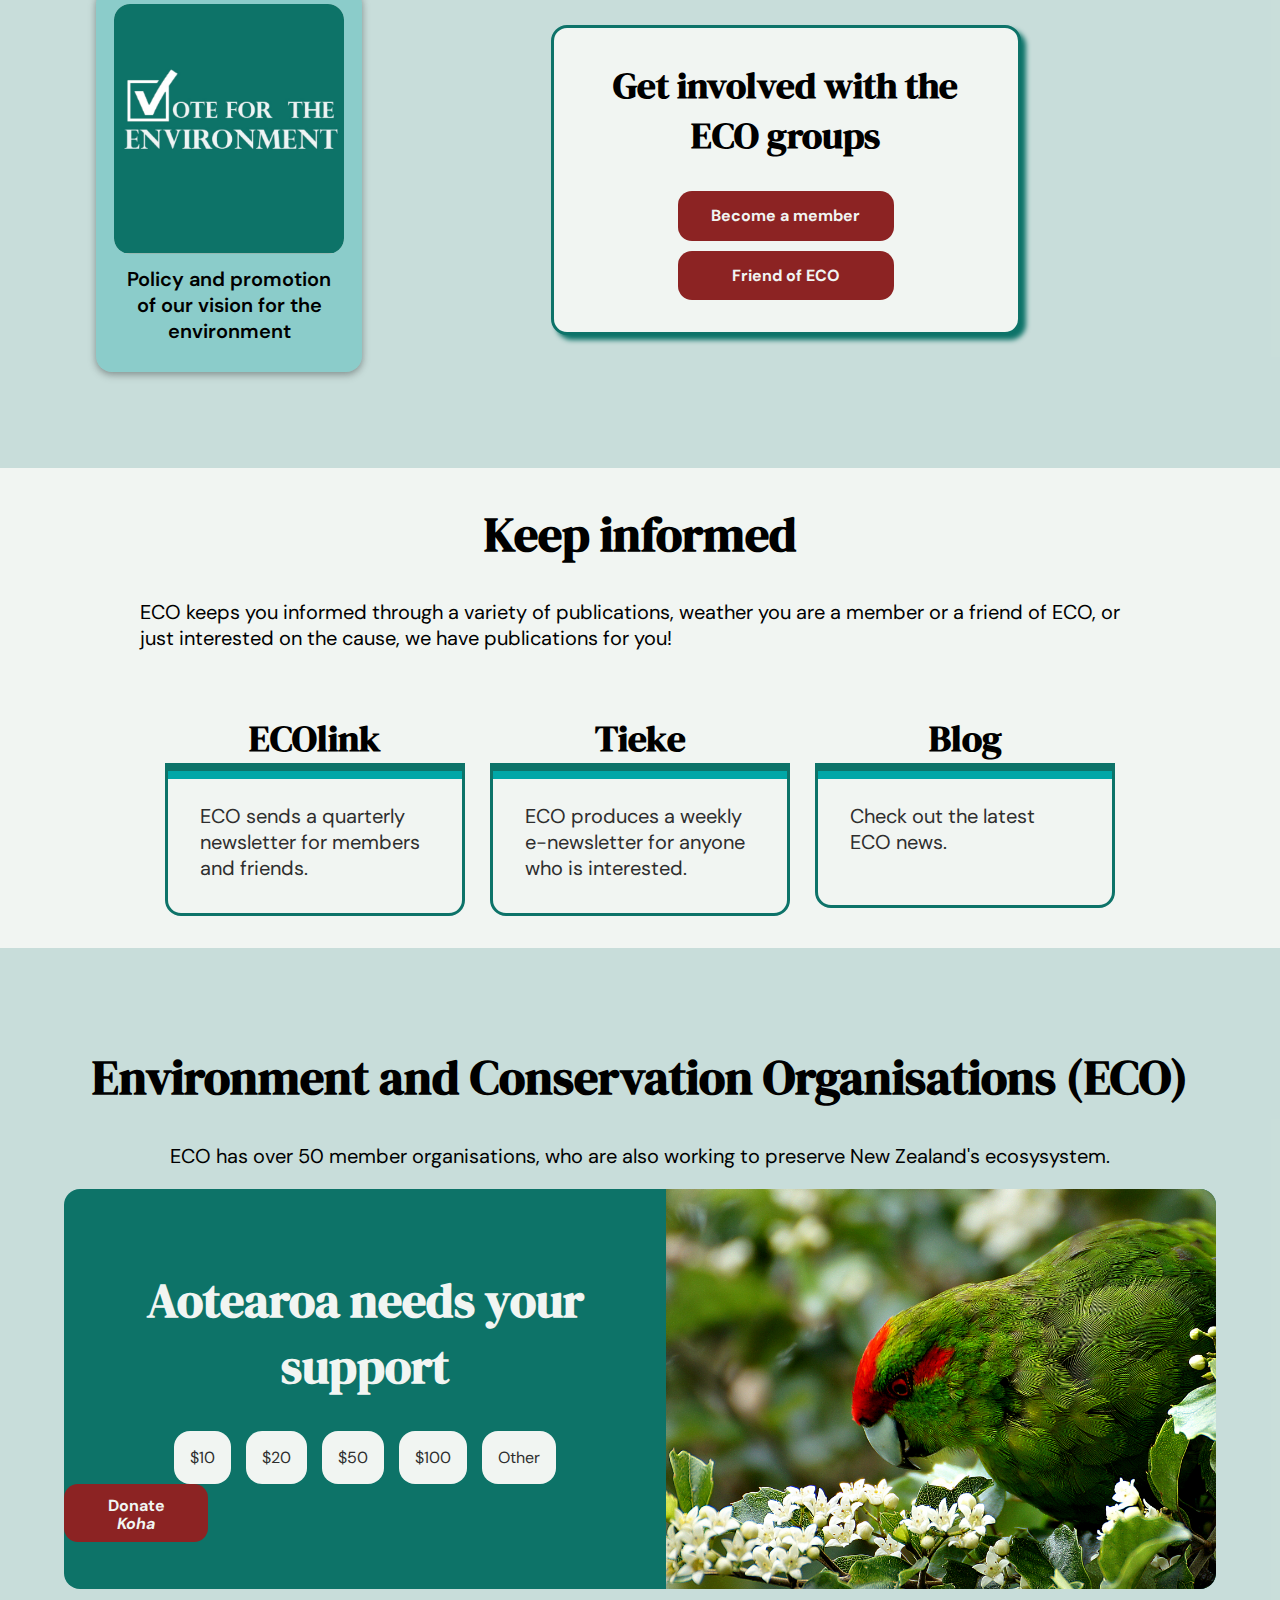
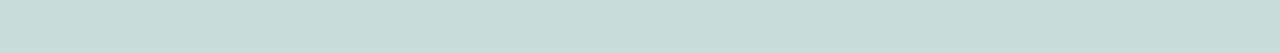
==== commit 062556af: "donation banner" ====
--- a/index.html
+++ b/index.html
@@ -161,7 +161,27 @@
     <div class="eco-members">
         <h1>Environment and Conservation Organisations (ECO)</h1>
         <p>ECO has over 50 member organisations, who are also working to preserve New Zealand's ecosysystem.</p>
+    
+    
+        <div class="donation-banner">
+            <div class="banner-text">
+                <h1>Aotearoa needs your support</h1>
+                <div class="donation-buttons">
+                    <div class="donation-card">$10</div>
+                    <div class="donation-card">$20</div>
+                    <div class="donation-card">$50</div>
+                    <div class="donation-card">$100</div>
+                    <div class="donation-card">Other</div>
+                </div>
+                <a href="donate.html">
+                    <div class="nav-button">Donate<p class="maori-button">Koha</p></div> 
+                </a>
+            </div>
+            <div class="banner-image">
+                <img src="./resources/images/kakariki.jpg" alt="">
+            </div>    
+        </div>
     </div>
-    
+
 </body>
 </html>--- a/resources/style/style.css
+++ b/resources/style/style.css
@@ -689,4 +689,50 @@
 .eco-members {
   background-color: rgba(13, 115, 105, 0.1764705882);
   padding: 4em;
+  text-align: center;
+}
+
+/* DONATE BANNER */
+.donation-banner {
+  display: flex;
+  background-color: #0D7368;
+  max-width: 1300px;
+  margin: auto;
+  justify-content: space-between;
+  border-radius: 16px;
+}
+
+.banner-text {
+  max-width: 800px;
+  flex: 1;
+  text-align: center;
+  margin: auto;
+  color: #F1F5F2;
+}
+
+.donation-buttons {
+  display: flex;
+  justify-content: center;
+  gap: 15px;
+}
+
+.donation-card {
+  color: #2E2E2E;
+  background-color: #F1F5F2;
+  font-family: "DM Sans", sans-serif;
+  border-radius: 16px;
+  padding: 1em;
+}
+
+.banner-image {
+  flex: 1;
+  max-width: 550px;
+  -o-object-fit: cover;
+     object-fit: cover;
+}
+
+.banner-image img {
+  width: 100%;
+  height: 100%;
+  border-radius: 0px 16px 16px 0px;
 }/*# sourceMappingURL=style.css.map */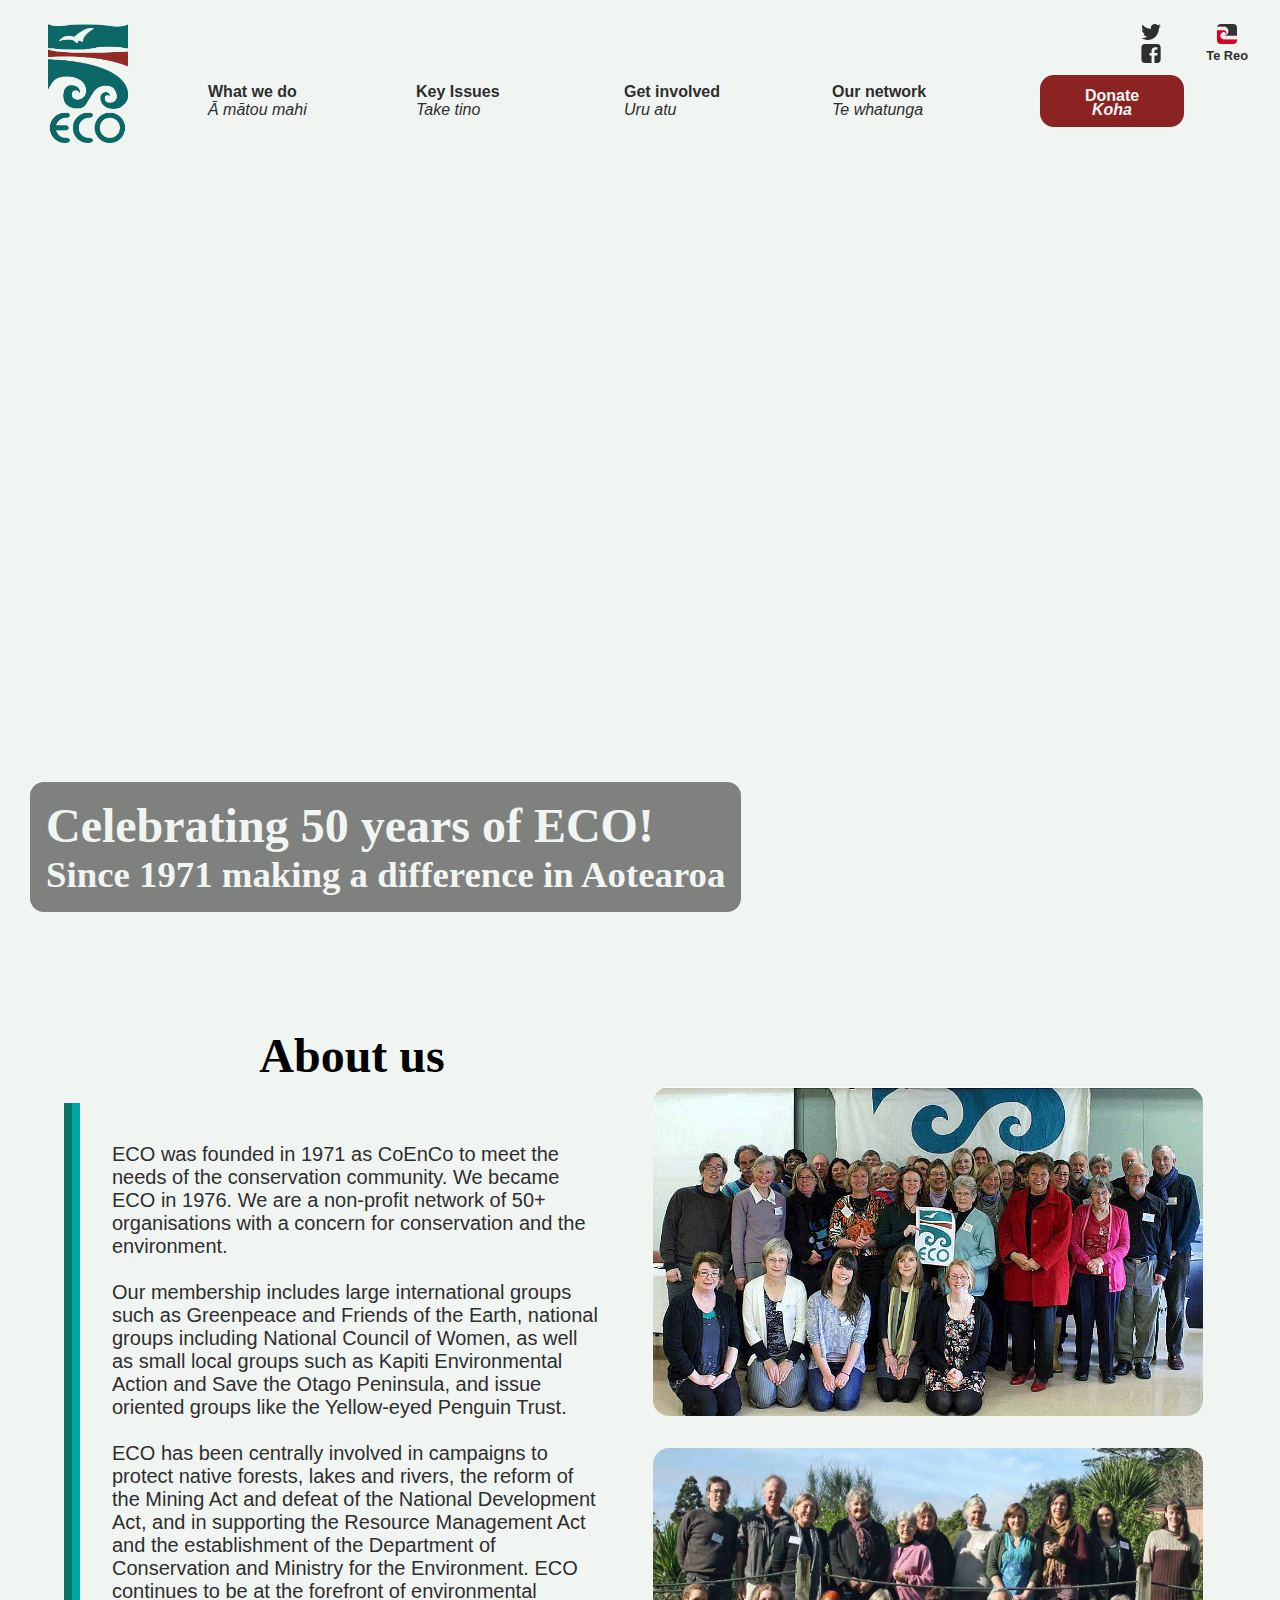
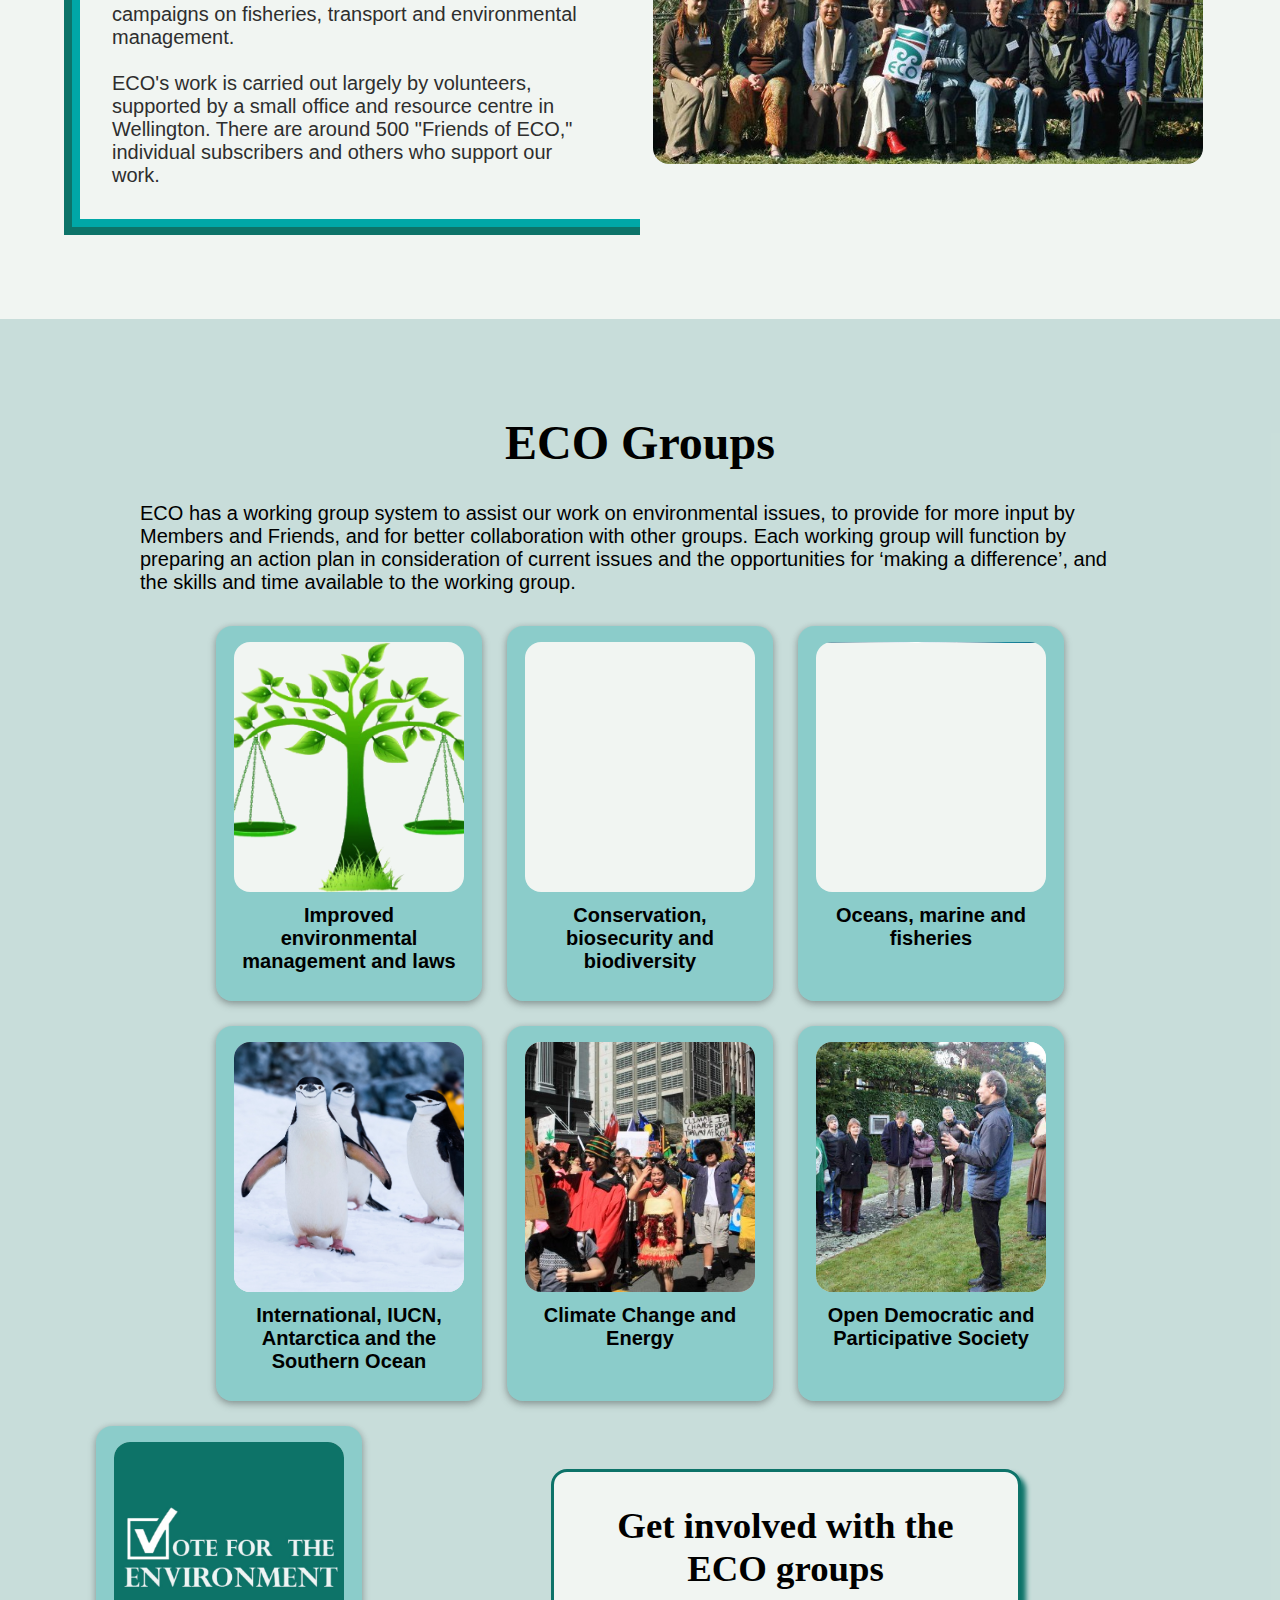
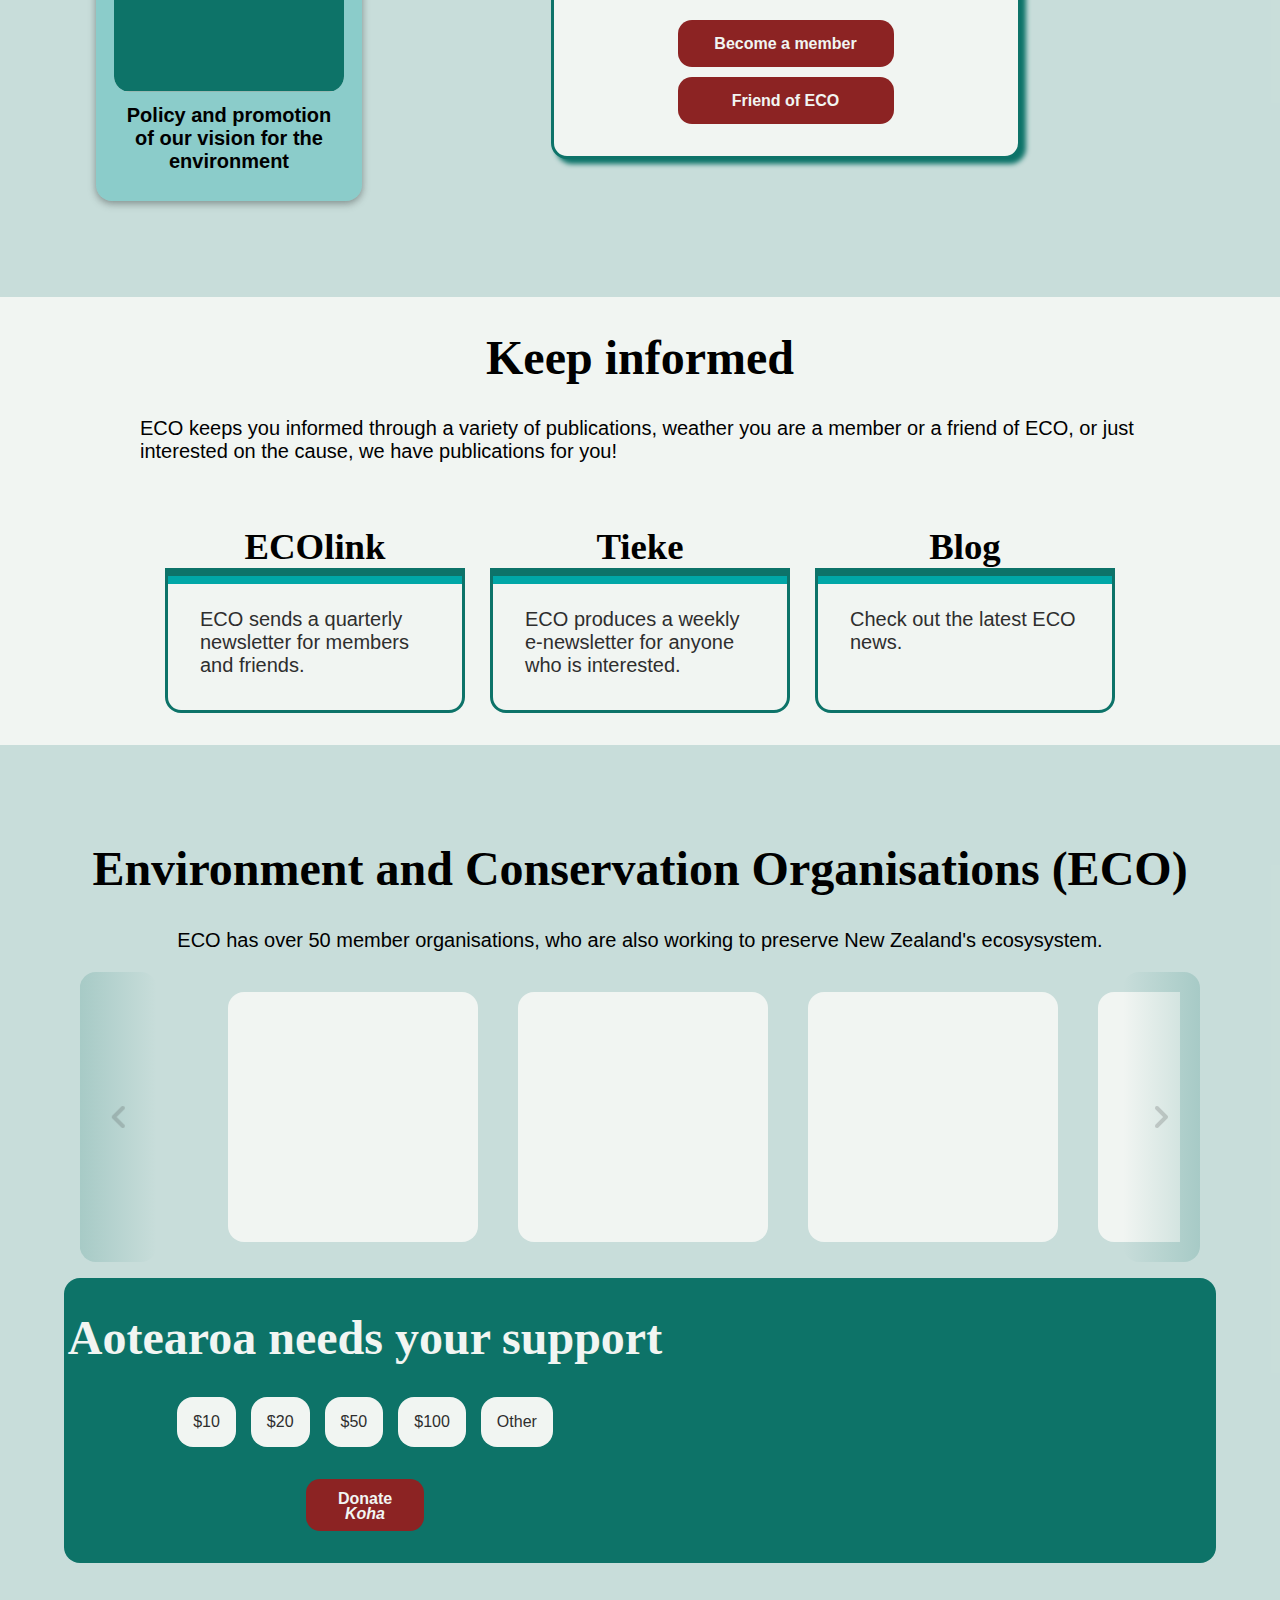
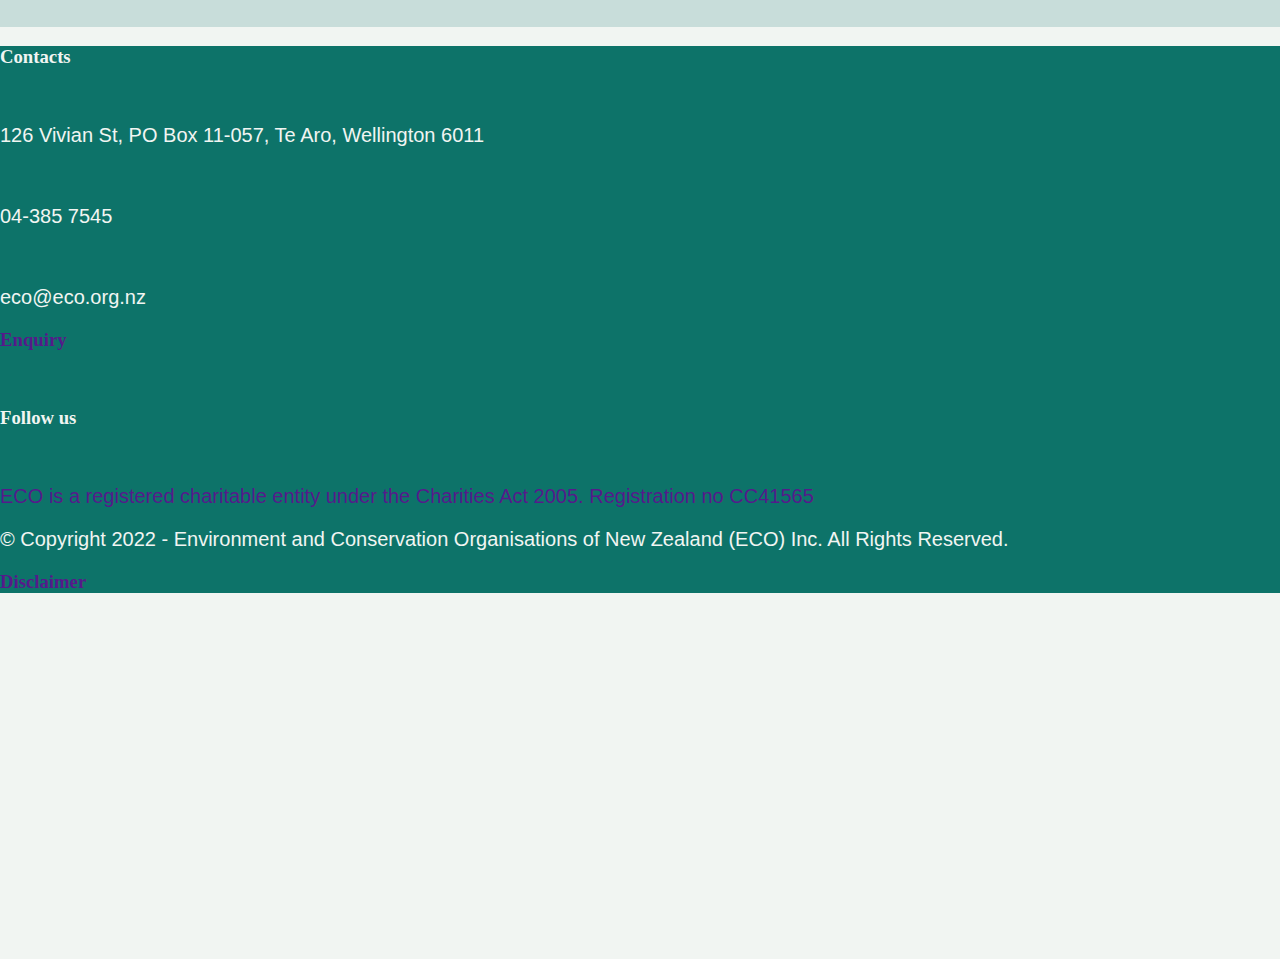
==== commit c7a39a5d: "carousel end and footer start" ====
--- a/index.html
+++ b/index.html
@@ -161,7 +161,47 @@
     <div class="eco-members">
         <h1>Environment and Conservation Organisations (ECO)</h1>
         <p>ECO has over 50 member organisations, who are also working to preserve New Zealand's ecosysystem.</p>
-    
+        <section class="members"> 
+            <button class="pre-btn"><img src="./resources/images/arrow.png" alt=""></button>
+            <button class="nxt-btn"><img src="./resources/images/arrow.png" alt=""></button>
+            <div class="members-container">
+                <div class="member-card">
+                    <div class="member-image">
+                        <img src="./resources/images/members/friends-earth.png" class="member-thumb" alt="">
+                    </div>
+                </div>
+                <div class="member-card">
+                    <div class="member-image">
+                        <img src="./resources/images/members/greenpeace-logo.jpeg" class="member-thumb" alt="">
+                    </div>
+                </div>
+                <div class="member-card">
+                    <div class="member-image">
+                        <img src="./resources/images/members/guardians-of.png" class="member-thumb" alt="">
+                    </div>
+                </div>
+                <div class="member-card">
+                    <div class="member-image">
+                        <img src="./resources/images/members/kasm-logo.png" class="member-thumb" alt="">
+                    </div>
+                </div>
+                <div class="member-card">
+                    <div class="member-image">
+                        <img src="./resources/images/members/SW-Logo.png" class="member-thumb" alt="">
+                    </div>
+                </div>
+                <div class="member-card">
+                    <div class="member-image">
+                        <img src="./resources/images/members/welly-botanical.jpeg" class="member-thumb" alt="">
+                    </div>
+                </div>
+                <div class="member-card">
+                    <div class="member-image">
+                        <img src="./resources/images/members/yelloweyepenguin-logo.png" class="member-thumb" alt="">
+                    </div>
+                </div>
+            </div>
+        </section>
     
         <div class="donation-banner">
             <div class="banner-text">
@@ -173,9 +213,11 @@
                     <div class="donation-card">$100</div>
                     <div class="donation-card">Other</div>
                 </div>
+                <div class="donate-btncontainer">
                 <a href="donate.html">
                     <div class="nav-button">Donate<p class="maori-button">Koha</p></div> 
                 </a>
+                </div>
             </div>
             <div class="banner-image">
                 <img src="./resources/images/kakariki.jpg" alt="">
@@ -183,5 +225,41 @@
         </div>
     </div>
 
+    <footer>
+        <div class="contacts">
+            <h3>Contacts</h3>
+            <div class="contact-item">
+                <img src="" alt="">
+                <p>126 Vivian St, PO Box 11-057, 
+                    Te Aro, Wellington 6011</p>
+            </div>
+            <div class="contact-item">
+                <img src="" alt="">
+                <p>04-385 7545</p>
+            </div>
+            <div class="contact-item">
+                <img src="" alt="">
+                <p>eco@eco.org.nz</p>
+            </div>
+            <a href=""><h3>Enquiry</h3></a>
+        </div>
+        <div class="follow-section">
+            <img src="" alt="">
+            <h3>Follow us</h3>
+            <div class="social-icons">
+                <img src="" alt="">
+                <img src="" alt="">
+            </div>
+        </div>
+        <div class="disclaimer-section">
+            <a href=""><p>ECO is a registered charitable entity under the Charities Act 2005.
+                Registration no CC41565</p></a>
+            <p>© Copyright 2022 - Environment and Conservation Organisations of New Zealand (ECO) Inc. All Rights Reserved.</p>
+             <a href=""><h3>Disclaimer</h3></a>   
+        </div>
+    </footer>
+
+    <script src="./resources/script/script.js"></script>
+
 </body>
 </html>--- a/resources/style/style.css
+++ b/resources/style/style.css
@@ -631,7 +631,7 @@
   flex-wrap: wrap;
 }
 
-/*KEEp INFORMED*/
+/*KEEP INFORMED*/
 .keep-informed h1 {
   text-align: center;
 }
@@ -692,6 +692,87 @@
   text-align: center;
 }
 
+/* MEMBERS CAROUSEL */
+.members {
+  position: relative;
+  overflow: hidden;
+  padding: 20px;
+  margin: 1em;
+}
+
+.members-container {
+  padding: 0 10vw;
+  display: flex;
+  overflow-x: auto;
+  scroll-behavior: smooth;
+}
+
+.members-container::-webkit-scrollbar {
+  display: none;
+}
+
+.member-card {
+  flex: 0 0 auto;
+  width: 250px;
+  height: 250px;
+  margin-right: 40px;
+  background-color: #F1F5F2;
+  border-radius: 16px;
+  display: flex;
+}
+
+.member-image {
+  position: relative;
+  max-width: 350px;
+  max-height: 350px;
+  overflow: hidden;
+  align-items: center;
+  padding: 1em;
+}
+
+.member-thumb {
+  width: 100%;
+  height: 100%;
+  -o-object-fit: scale-down;
+     object-fit: scale-down;
+  align-items: center;
+}
+
+.pre-btn,
+.nxt-btn {
+  border: none;
+  width: 6vw;
+  height: 100%;
+  position: absolute;
+  top: 0;
+  display: flex;
+  justify-content: center;
+  align-items: center;
+  background: linear-gradient(90deg, rgba(255, 255, 255, 0) 0%, rgba(13, 115, 105, 0.1764705882) 100%);
+  cursor: pointer;
+  z-index: 8;
+  border-radius: 16px;
+}
+
+.pre-btn {
+  left: 0;
+  transform: rotate(180deg);
+}
+
+.nxt-btn {
+  right: 0;
+}
+
+.pre-btn img,
+.nxt-btn img {
+  opacity: 0.2;
+}
+
+.pre-btn:hover img,
+.nxt-btn:hover img {
+  opacity: 1;
+}
+
 /* DONATE BANNER */
 .donation-banner {
   display: flex;
@@ -714,6 +795,7 @@
   display: flex;
   justify-content: center;
   gap: 15px;
+  flex-wrap: wrap;
 }
 
 .donation-card {
@@ -735,4 +817,16 @@
   width: 100%;
   height: 100%;
   border-radius: 0px 16px 16px 0px;
+}
+
+.donate-btncontainer {
+  display: flex;
+  justify-content: center;
+  margin: 2em;
+}
+
+/* FOOTER */
+footer {
+  background-color: #0D7369;
+  color: #F1F5F2;
 }/*# sourceMappingURL=style.css.map */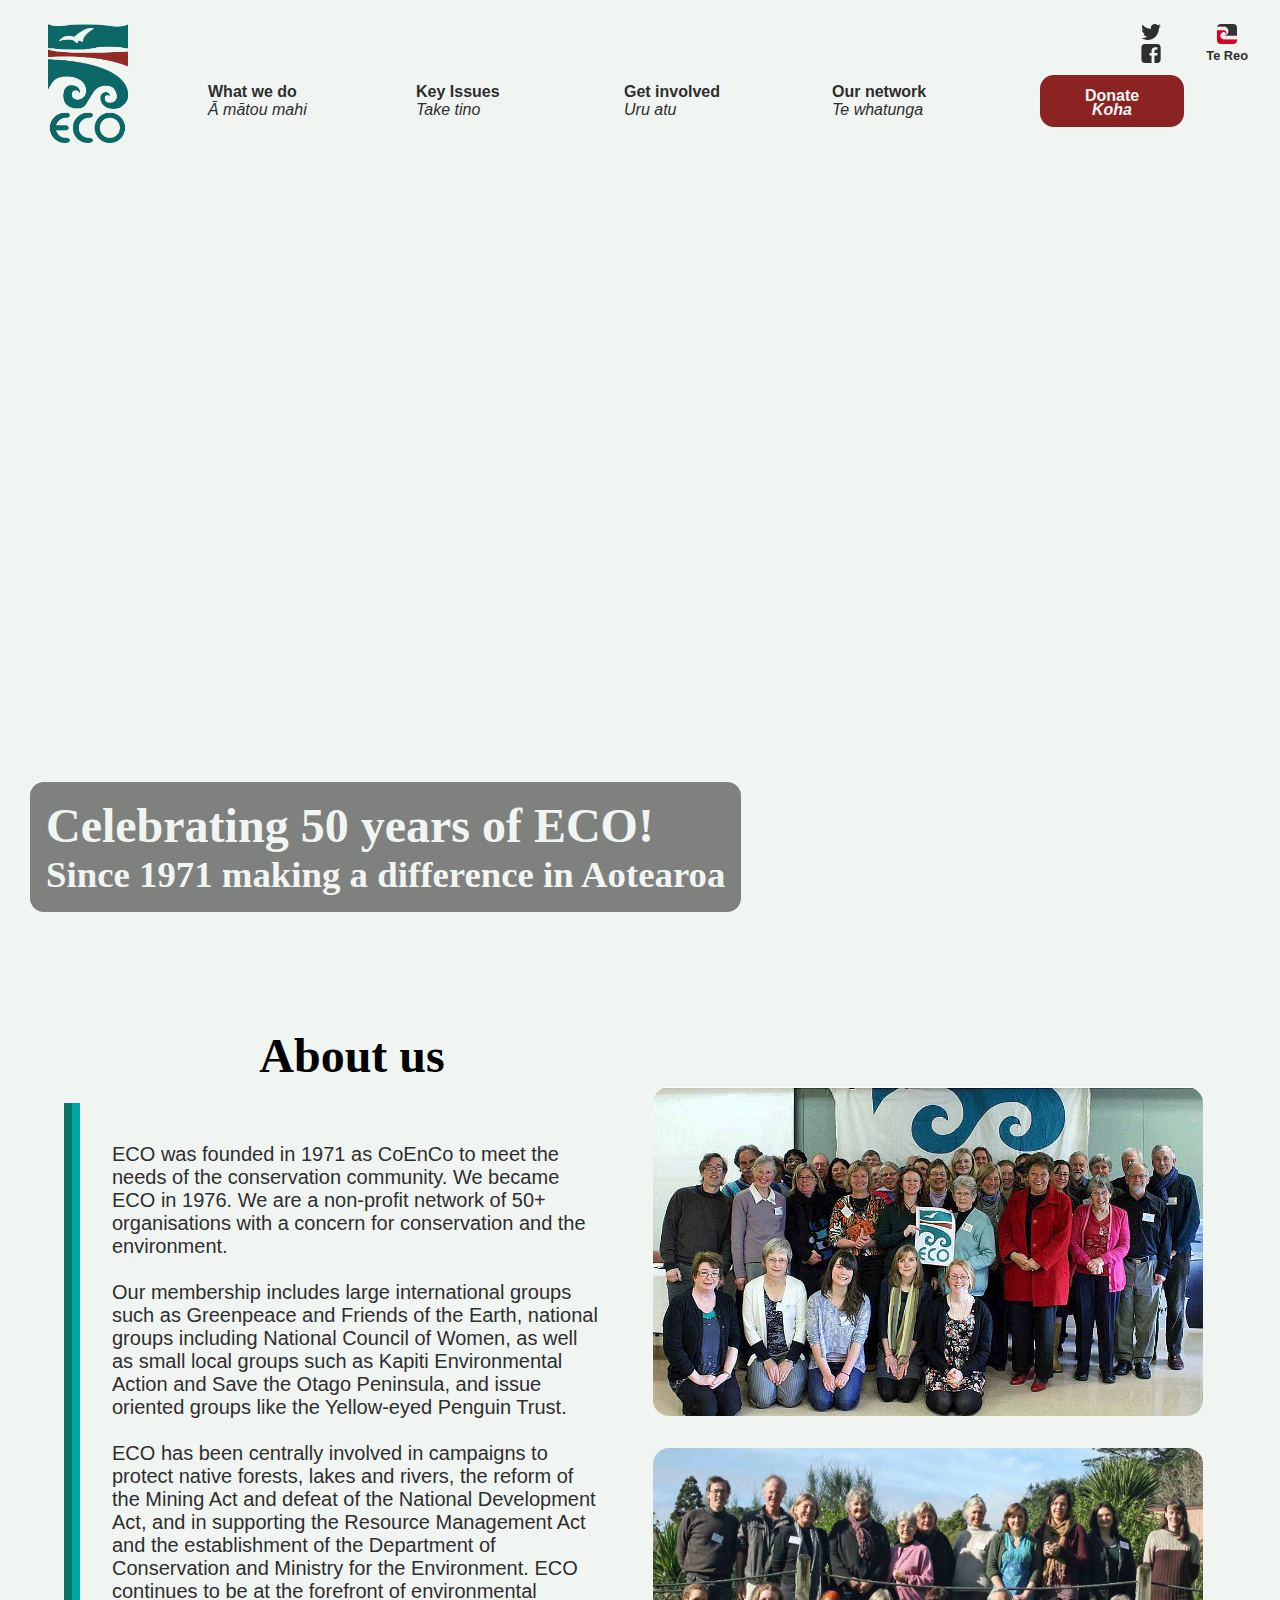
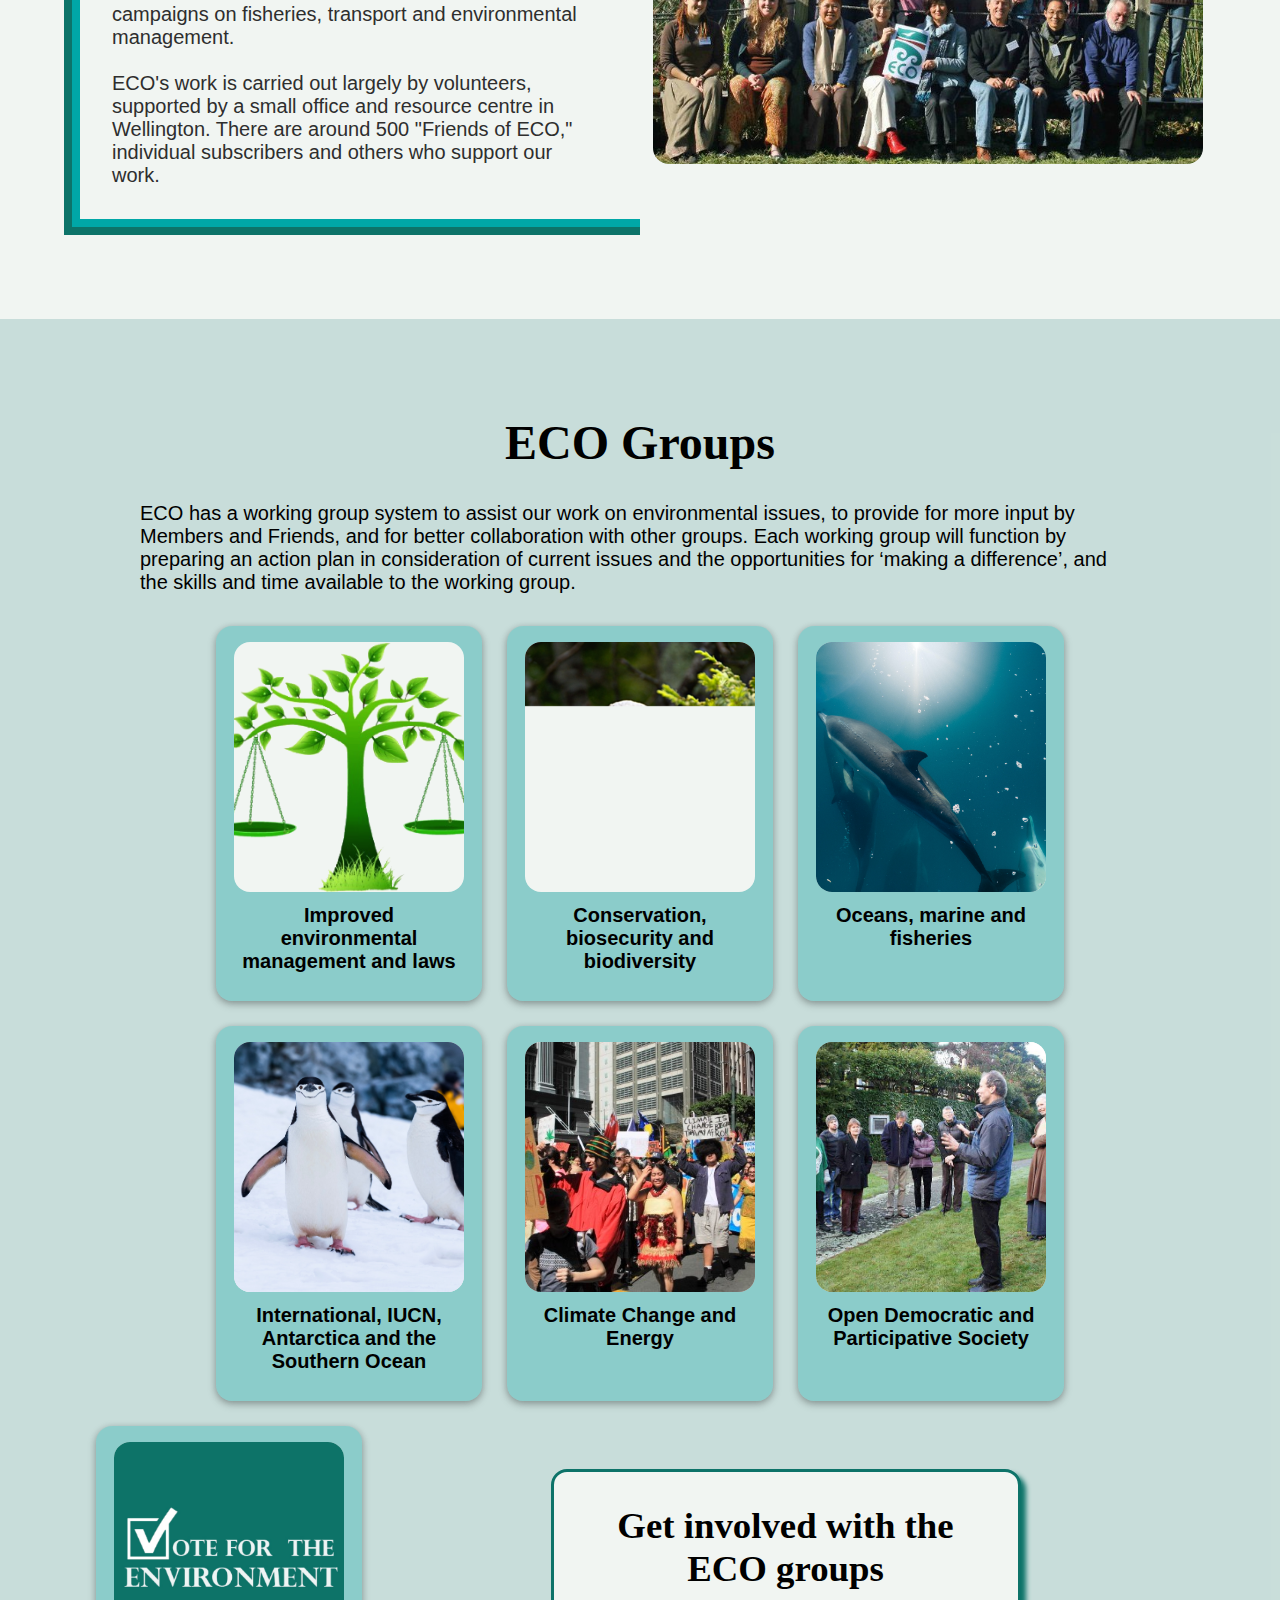
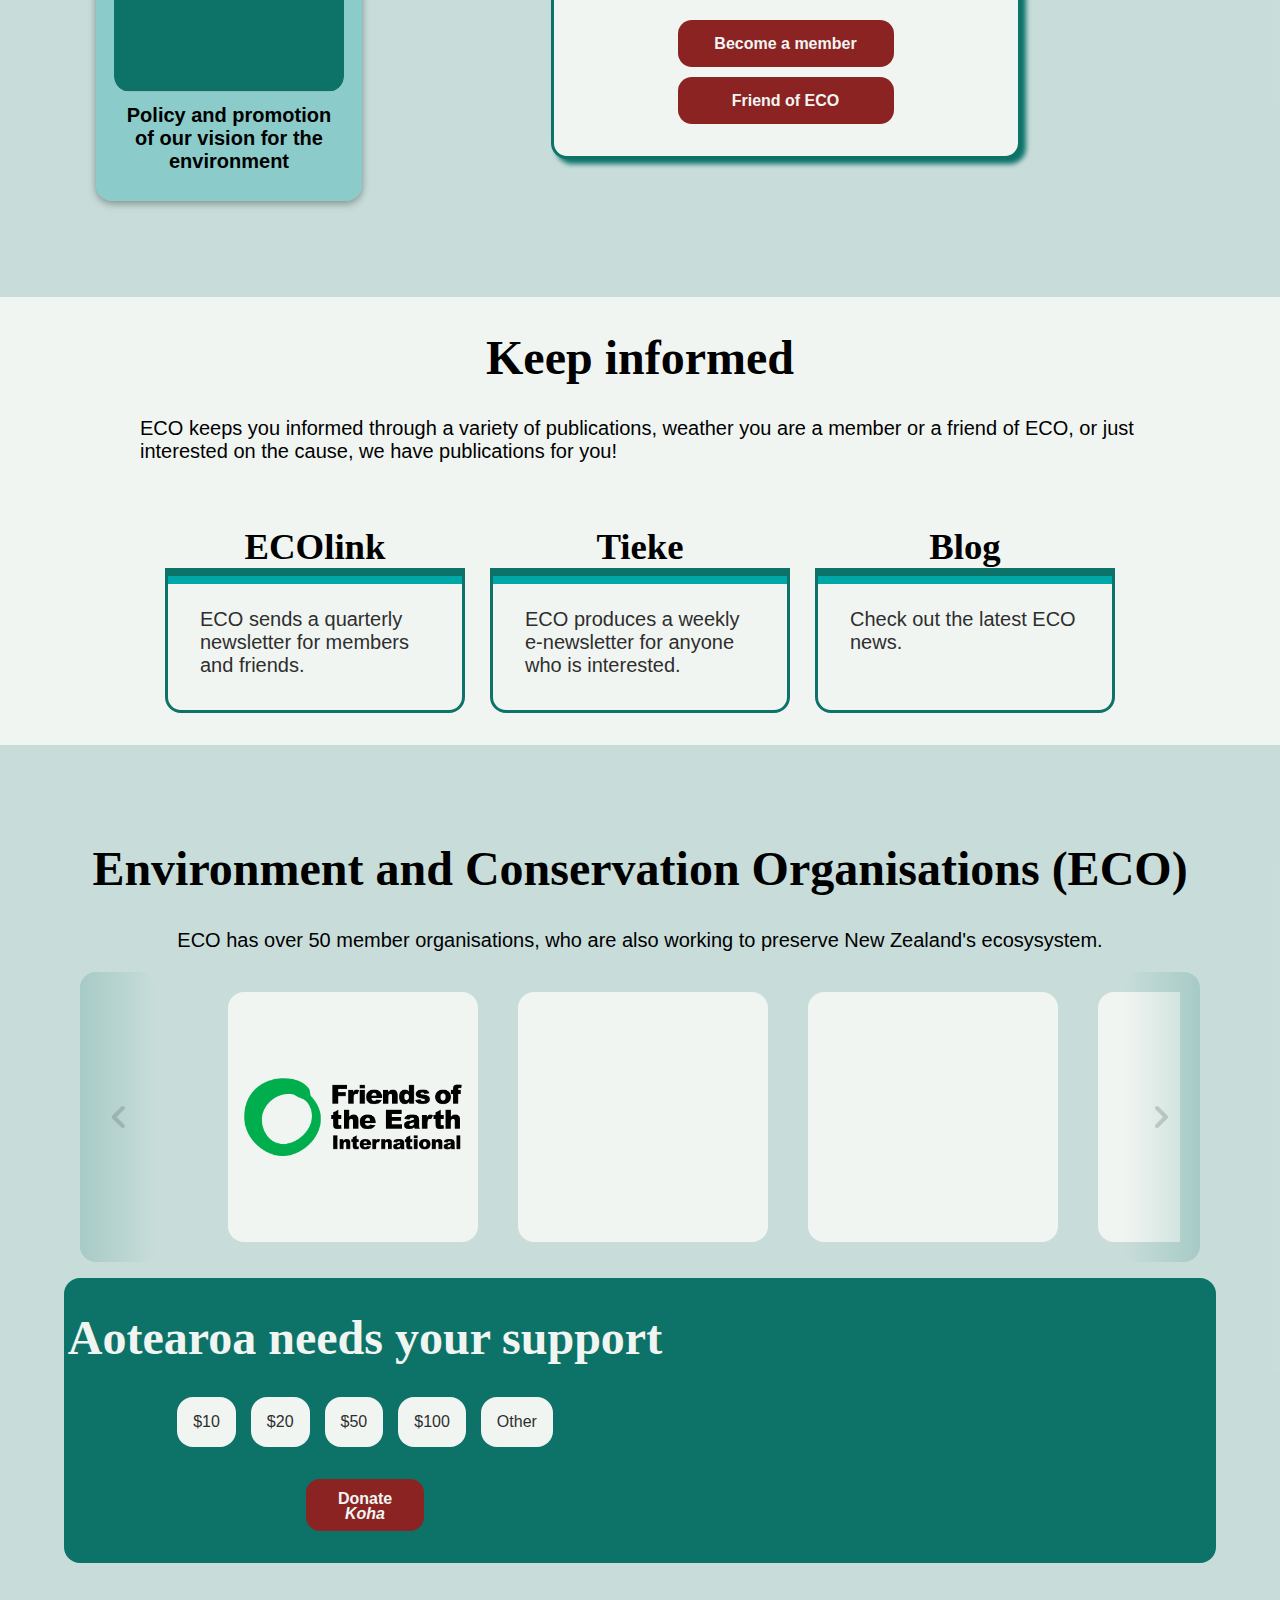
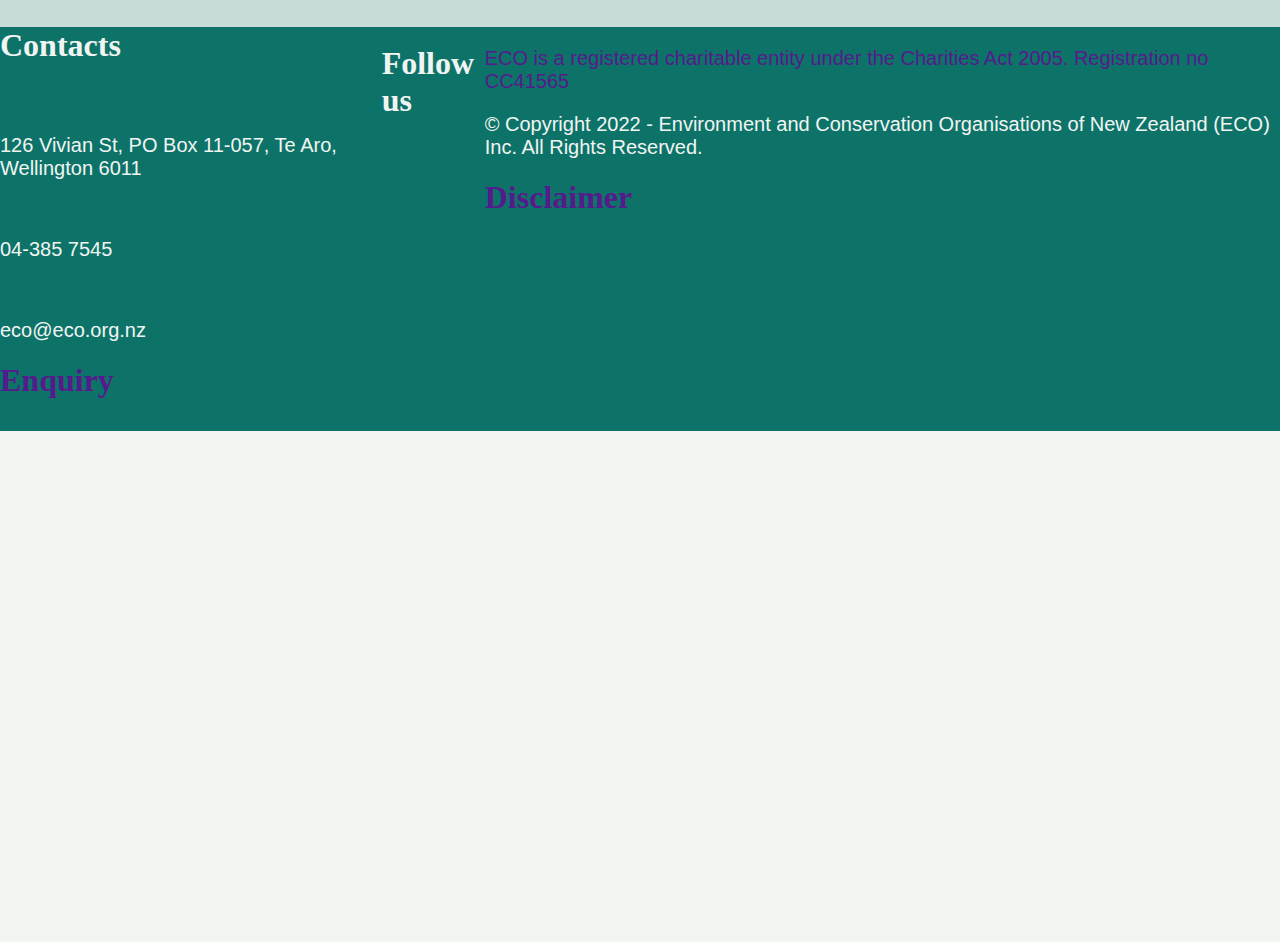
==== commit 02f22979: "footer" ====
--- a/index.html
+++ b/index.html
@@ -229,22 +229,22 @@
         <div class="contacts">
             <h3>Contacts</h3>
             <div class="contact-item">
-                <img src="" alt="">
+                <img src="./resources/images/icons/location.png" alt="">
                 <p>126 Vivian St, PO Box 11-057, 
                     Te Aro, Wellington 6011</p>
             </div>
             <div class="contact-item">
-                <img src="" alt="">
+                <img src="./resources/images/icons/phone.png" alt="">
                 <p>04-385 7545</p>
             </div>
             <div class="contact-item">
-                <img src="" alt="">
+                <img src="./resources/images/icons/mail.png" alt="">
                 <p>eco@eco.org.nz</p>
             </div>
             <a href=""><h3>Enquiry</h3></a>
         </div>
         <div class="follow-section">
-            <img src="" alt="">
+            <img src="./resources/images/logo-bw.png" alt="">
             <h3>Follow us</h3>
             <div class="social-icons">
                 <img src="" alt="">
--- a/resources/style/style.css
+++ b/resources/style/style.css
@@ -337,6 +337,11 @@
 h2 {
   font-family: "DM Serif Display", serif;
   font-size: 2.3em;
+}
+
+h3 {
+  font-family: "DM Serif Display", serif;
+  font-size: 2em;
 }
 
 p {
@@ -829,4 +834,10 @@
 footer {
   background-color: #0D7369;
   color: #F1F5F2;
+  display: flex;
+  justify-content: space-between;
+}
+
+h3 {
+  margin-top: 0;
 }/*# sourceMappingURL=style.css.map */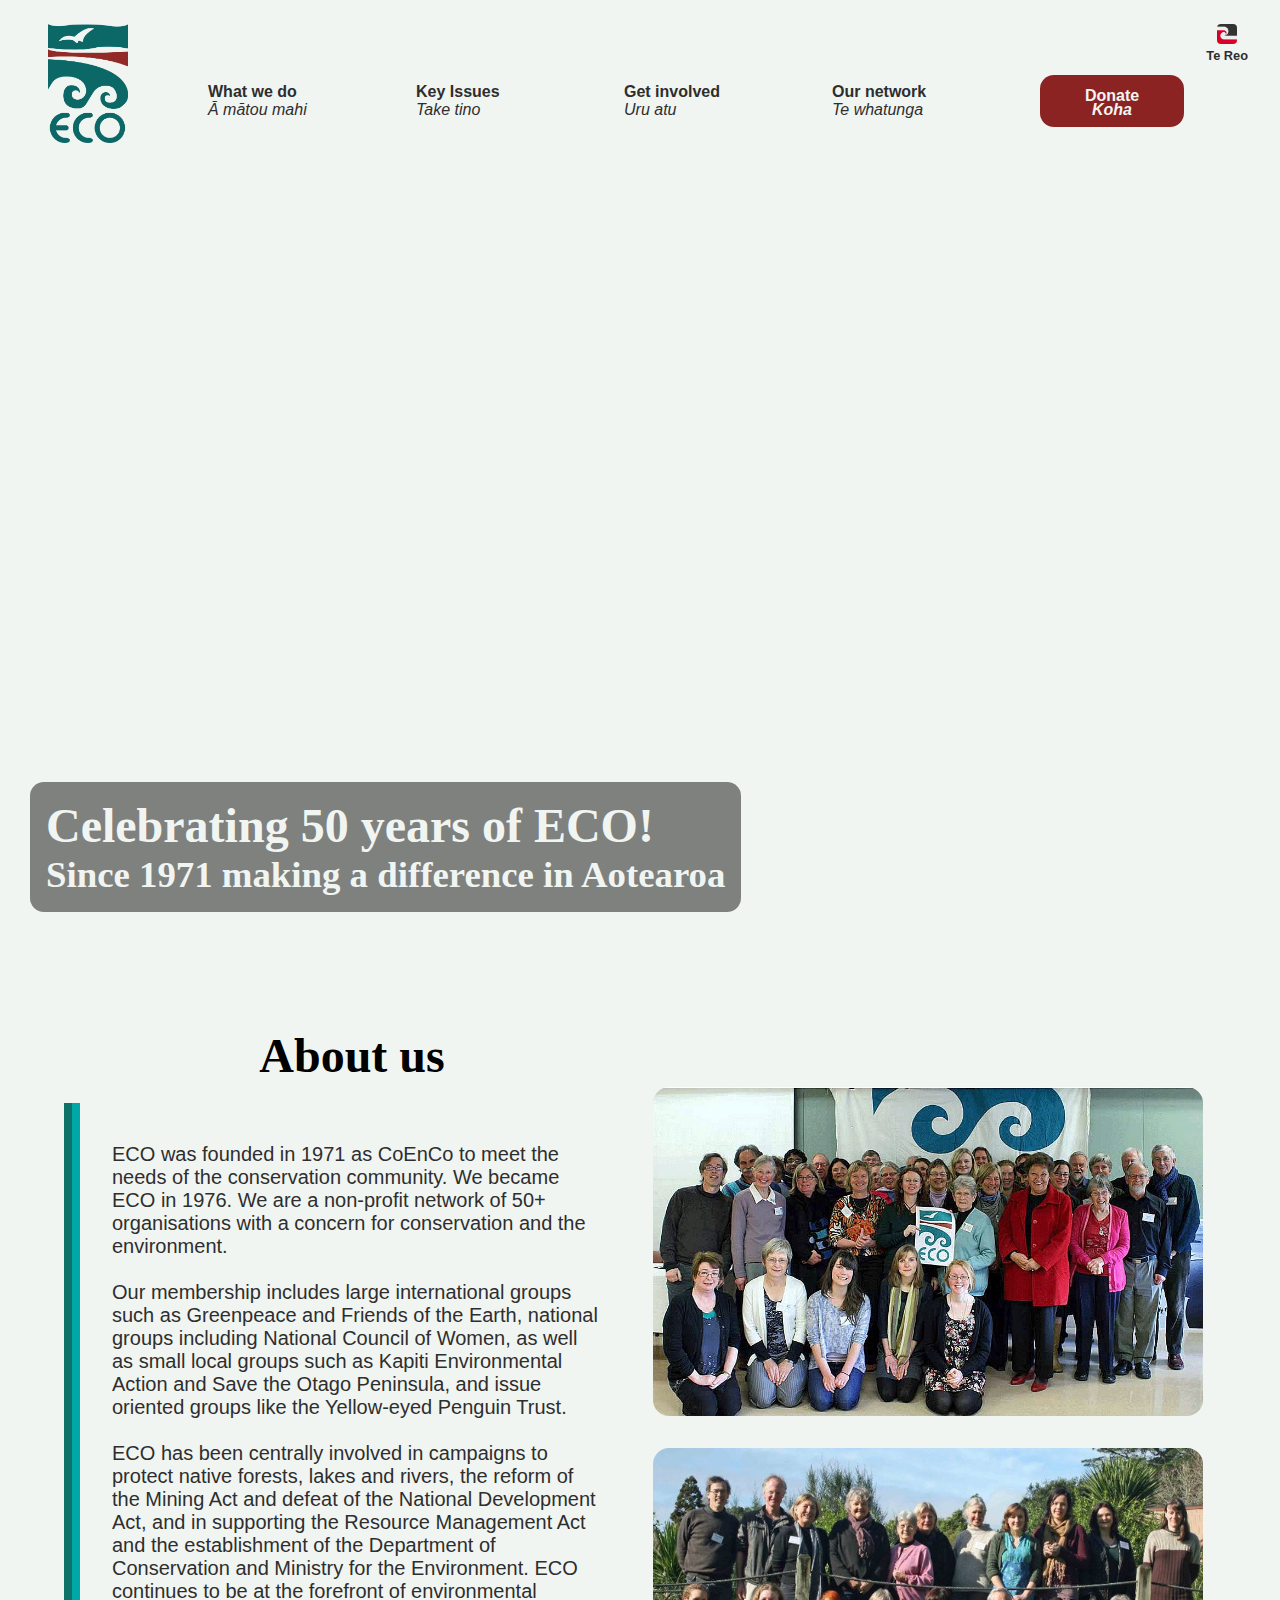
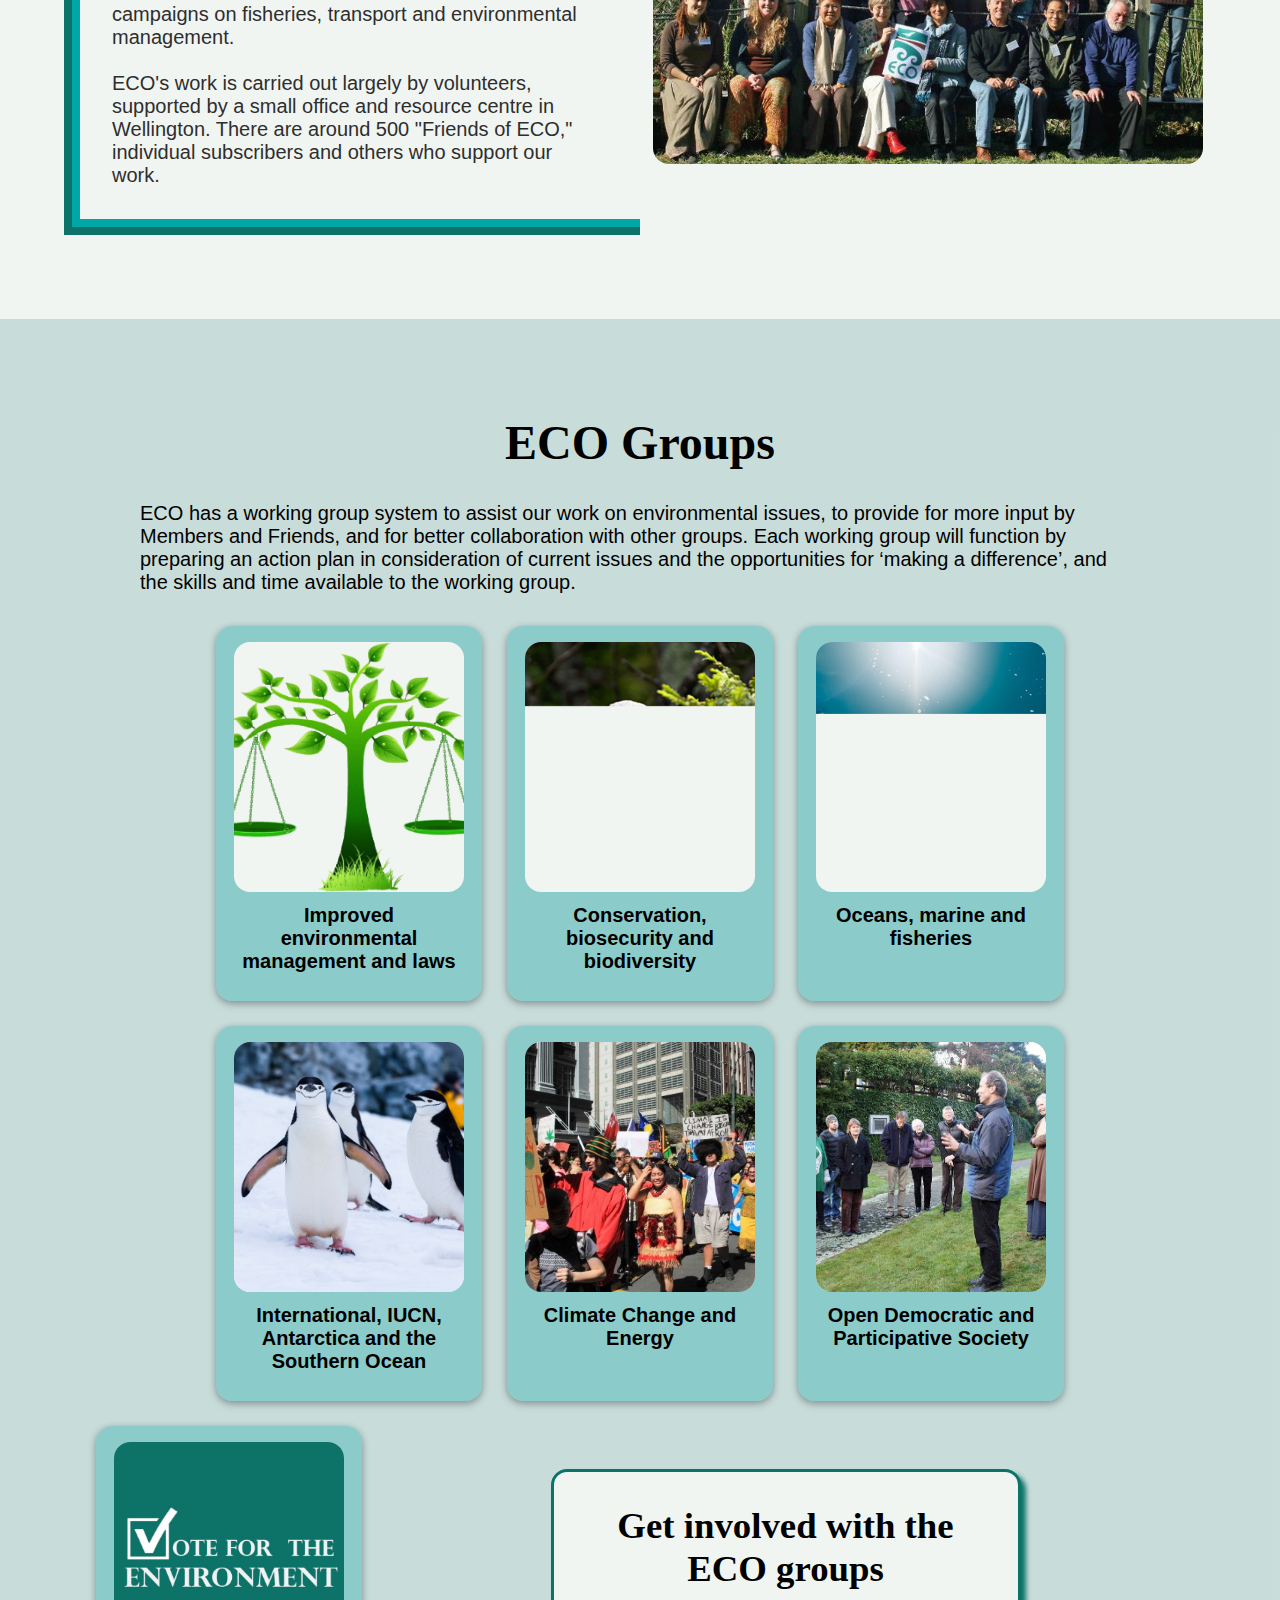
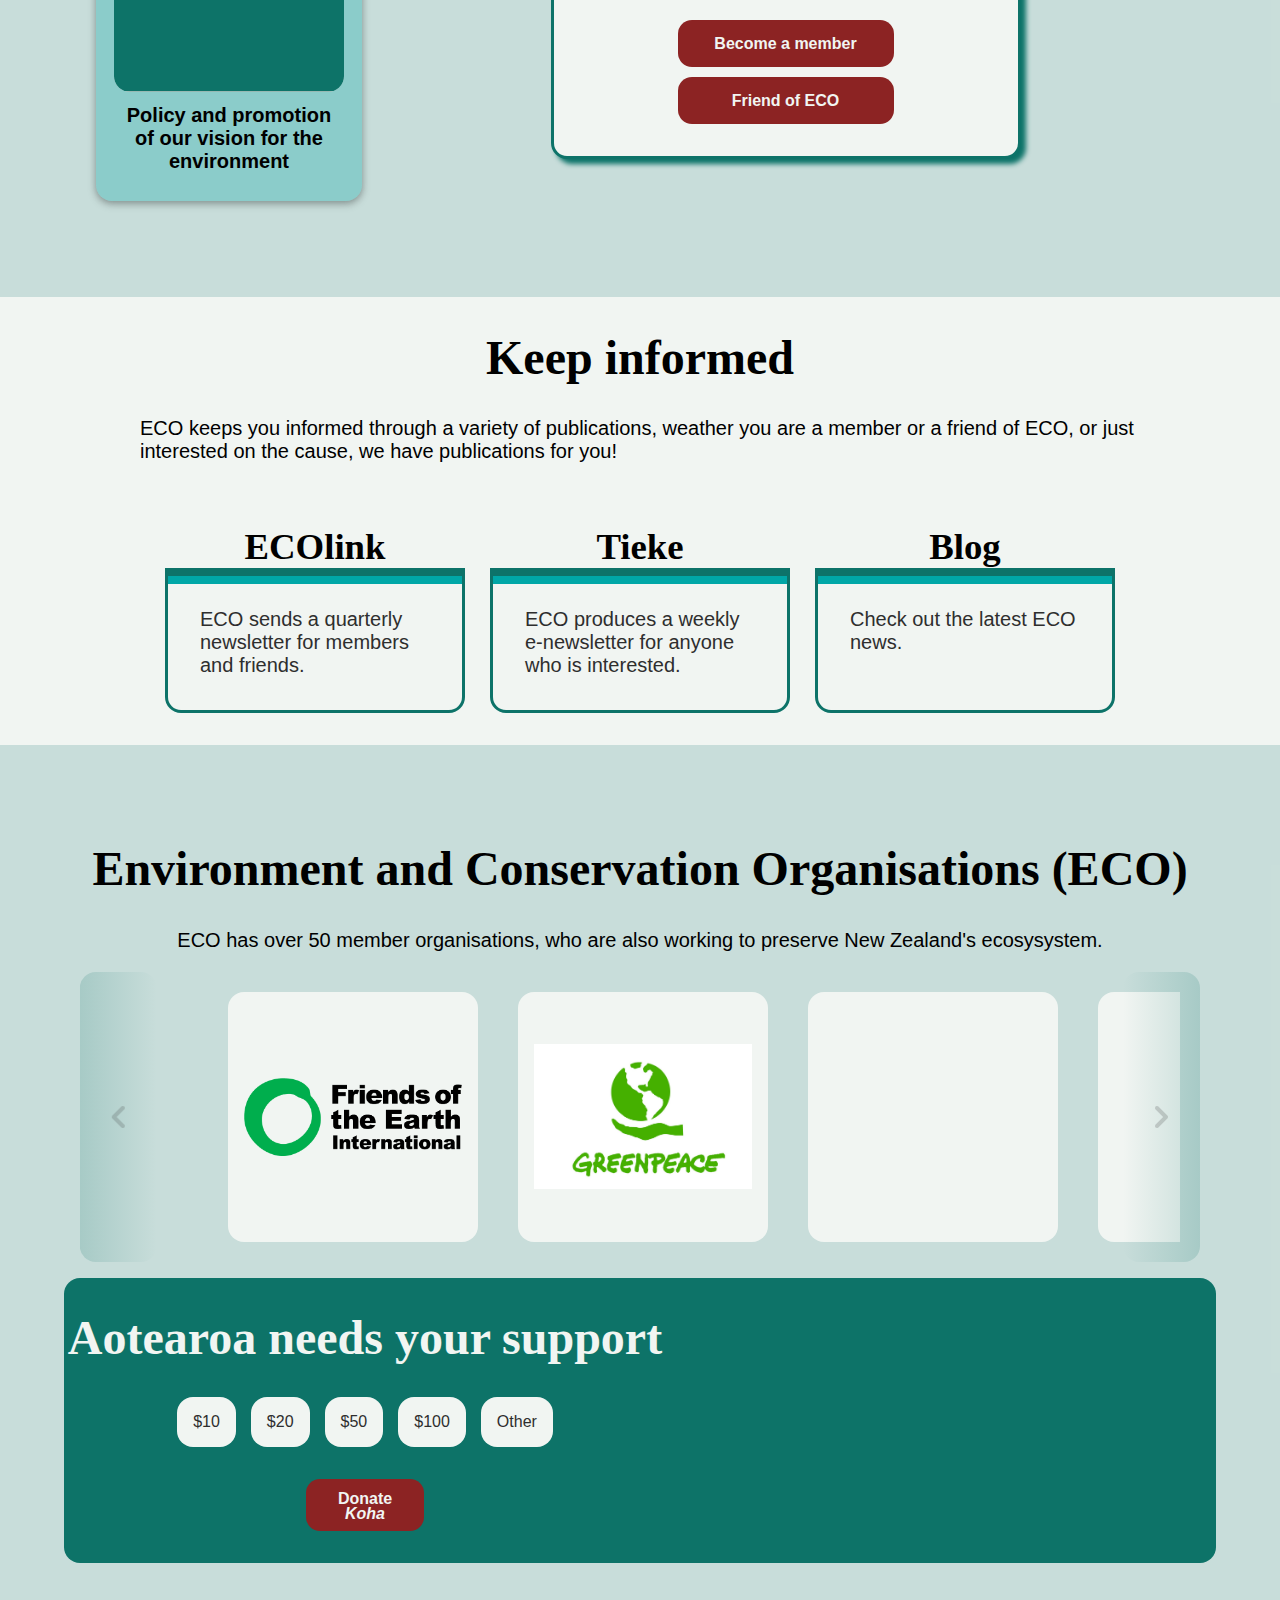
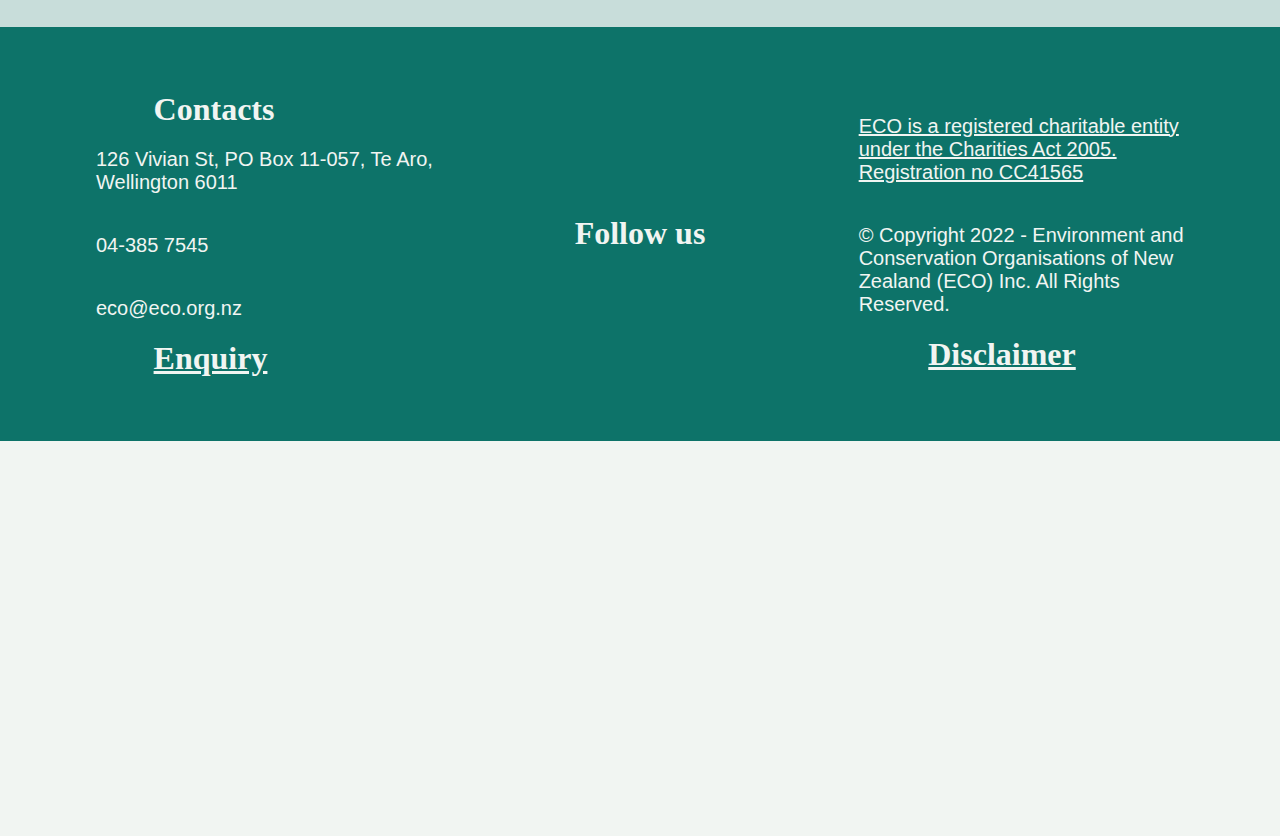
==== commit 48b546ce: "desktop finished" ====
--- a/index.html
+++ b/index.html
@@ -13,10 +13,10 @@
         <img class="logo" src="./resources/images/logo.png" alt="ECO logo">
         <nav>
             <div class="header-icons">
-                <div class="social-media">
+                <!-- <div class="social-media">
                     <a href="https://twitter.com/econewzealand?lang=en"><img src="./resources/images/icons/twitter.svg" alt="Twitter icon"></a>
                     <a href="https://www.facebook.com/econz/"><img src="./resources/images/icons/facebook.svg" alt="Facebook icon"></a>
-                </div>
+                </div> -->
                 <div class="language">
                     <img src="./resources/images/icons/te-reo.png" alt="Māori flag icon">
                     <p class="te-reo">Te Reo</p>
@@ -229,16 +229,16 @@
         <div class="contacts">
             <h3>Contacts</h3>
             <div class="contact-item">
-                <img src="./resources/images/icons/location.png" alt="">
+                <img src="./resources/images/icons/location.svg" alt="">
                 <p>126 Vivian St, PO Box 11-057, 
                     Te Aro, Wellington 6011</p>
             </div>
             <div class="contact-item">
-                <img src="./resources/images/icons/phone.png" alt="">
+                <img src="./resources/images/icons/phone.svg" alt="">
                 <p>04-385 7545</p>
             </div>
             <div class="contact-item">
-                <img src="./resources/images/icons/mail.png" alt="">
+                <img src="./resources/images/icons/mail.svg" alt="">
                 <p>eco@eco.org.nz</p>
             </div>
             <a href=""><h3>Enquiry</h3></a>
@@ -247,8 +247,8 @@
             <img src="./resources/images/logo-bw.png" alt="">
             <h3>Follow us</h3>
             <div class="social-icons">
-                <img src="" alt="">
-                <img src="" alt="">
+                <img src="./resources/images/icons/facebook-footer.svg" alt="">
+                <img src="./resources/images/icons/twitter-footer.svg" alt="">
             </div>
         </div>
         <div class="disclaimer-section">
--- a/resources/style/style.css
+++ b/resources/style/style.css
@@ -425,10 +425,6 @@
 
 .header-icons img {
   max-width: 20px;
-}
-
-.social-media img {
-  margin: 0 7px;
 }
 
 .language {
@@ -784,7 +780,7 @@
   background-color: #0D7368;
   max-width: 1300px;
   margin: auto;
-  justify-content: space-between;
+  justify-content: space-evenly;
   border-radius: 16px;
 }
 
@@ -835,9 +831,121 @@
   background-color: #0D7369;
   color: #F1F5F2;
   display: flex;
-  justify-content: space-between;
+  align-items: center;
+  padding: 4em;
+  gap: 10px;
 }
 
 h3 {
-  margin-top: 0;
+  margin: 0 auto;
+  padding-left: 2.8em;
+}
+
+footer a {
+  color: #F1F5F2;
+  text-decoration: underline;
+}
+
+.contact-item {
+  display: flex;
+  align-items: center;
+}
+
+.contact-item p {
+  max-width: 350px;
+}
+
+.contacts {
+  flex: 1;
+  margin: auto;
+}
+
+.contacts img {
+  padding: 0.5em 1em;
+}
+
+.follow-section {
+  flex: 1;
+  text-align: center;
+  margin: auto;
+}
+
+.follow-section h3 {
+  padding: 0.2em 0;
+}
+
+.follow-section img {
+  max-height: 200px;
+  border-radius: 10px;
+  padding: 0.5em;
+}
+
+.disclaimer-section {
+  flex: 1;
+}
+
+.disclaimer-section * {
+  margin: 0 auto;
+}
+
+.disclaimer-section p {
+  max-width: 400px;
+  padding: 1em;
+}
+
+/* responsive nav */
+.burger {
+  display: none;
+  padding: 0.5rem;
+  cursor: pointer;
+}
+
+.line {
+  height: 5px;
+  width: 35px;
+  margin: 0.5rem 0;
+  background: #0D7369;
+  border-radius: 16px;
+  transition: transform 0.75s ease, opacity 0.75s ease;
+}
+
+.main-nav.show .line1 {
+  transform: translate(-10px) rotate(45deg) translate(17px);
+}
+
+.main-nav.show .line2 {
+  opacity: 0;
+}
+
+.main-nav.show .line3 {
+  transform: translate(-10px) rotate(-45deg) translate(20px);
+}
+
+.main-nav.show .nav-links {
+  transform: translateX(0%);
+}
+
+@media screen and (max-width: 800px) {
+  .nav-links {
+    width: 60%;
+  }
+}
+@media screen and (max-width: 600px) {
+  .burger {
+    display: flex;
+  }
+  .nav-links {
+    position: fixed;
+    top: 8vh;
+    right: 0;
+    height: 92vh;
+    width: 50%;
+    flex-direction: column;
+    align-items: center;
+    justify-content: space-around;
+    background: #00A7A7;
+    transform: translateX(100%);
+    transition: transform 1s ease;
+    box-shadow: 0px 1px 5px rgba(0, 0, 0, 0.5);
+  }
 }/*# sourceMappingURL=style.css.map */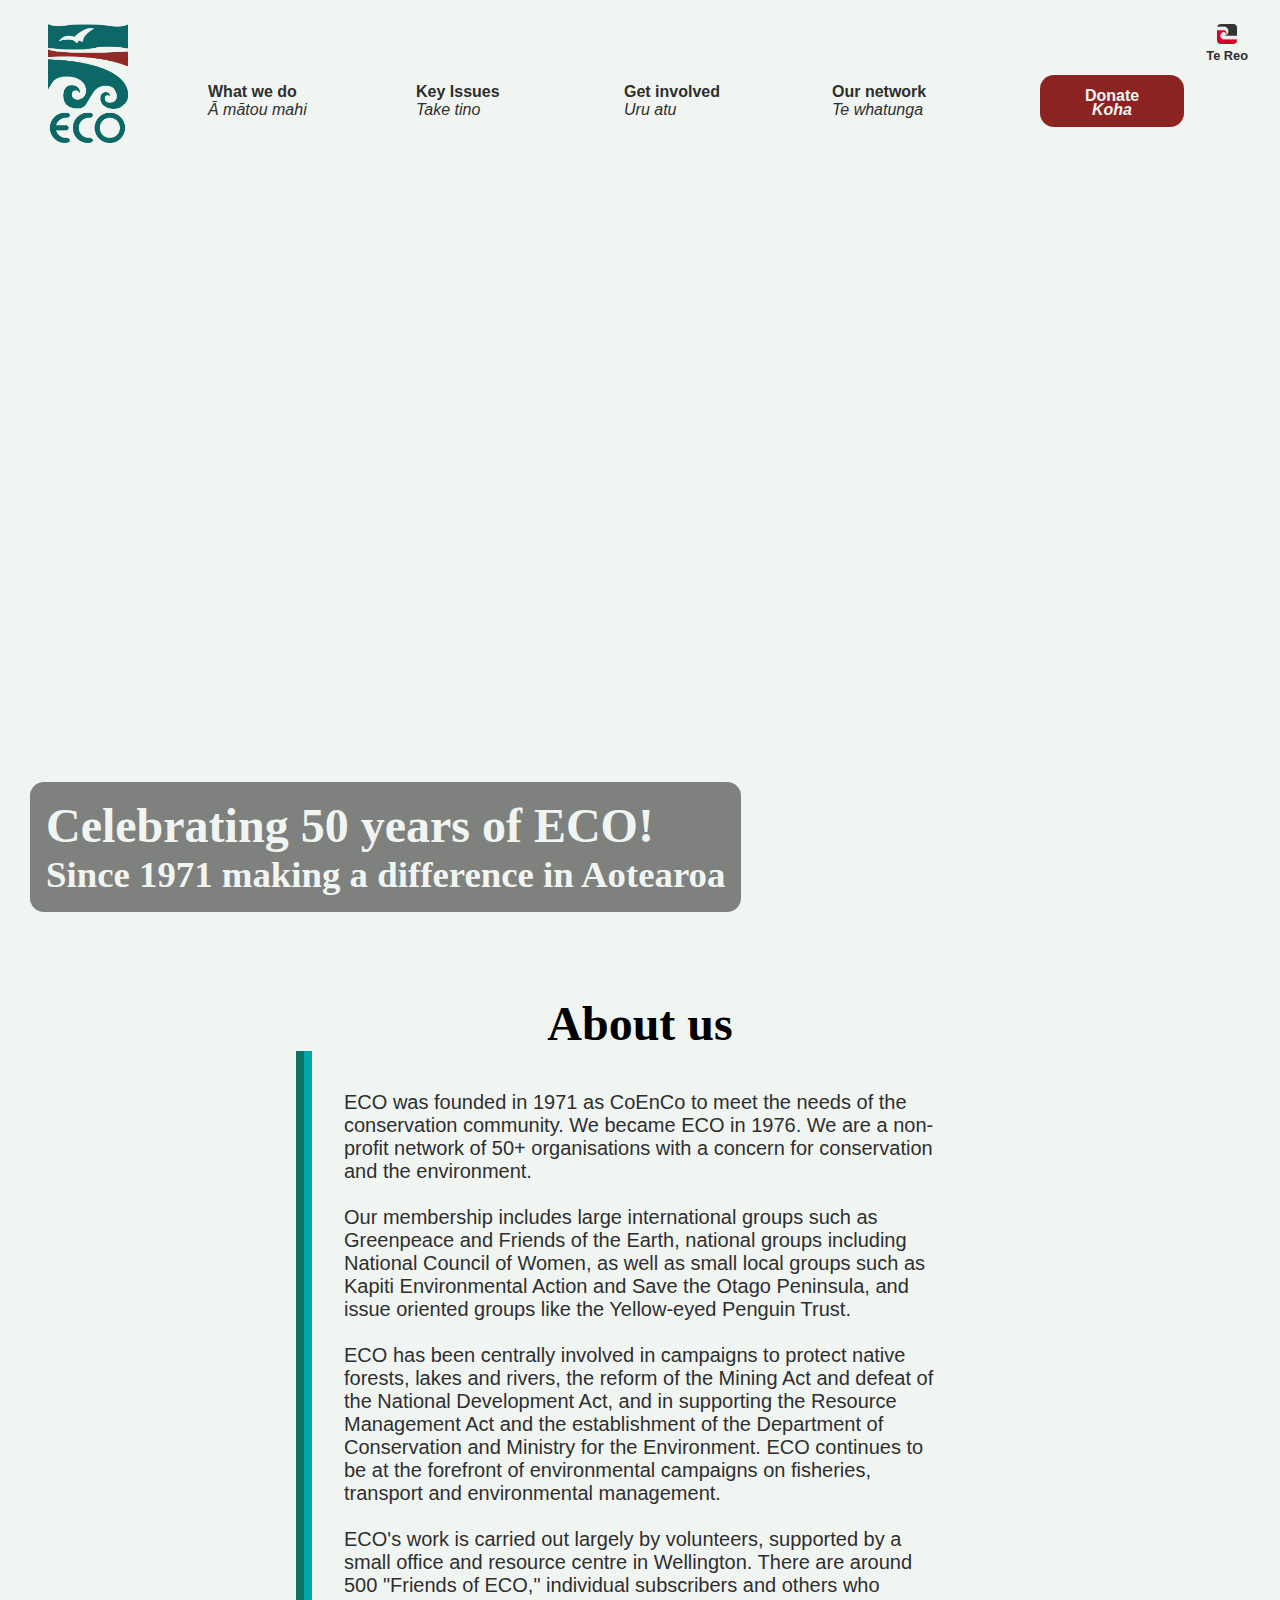
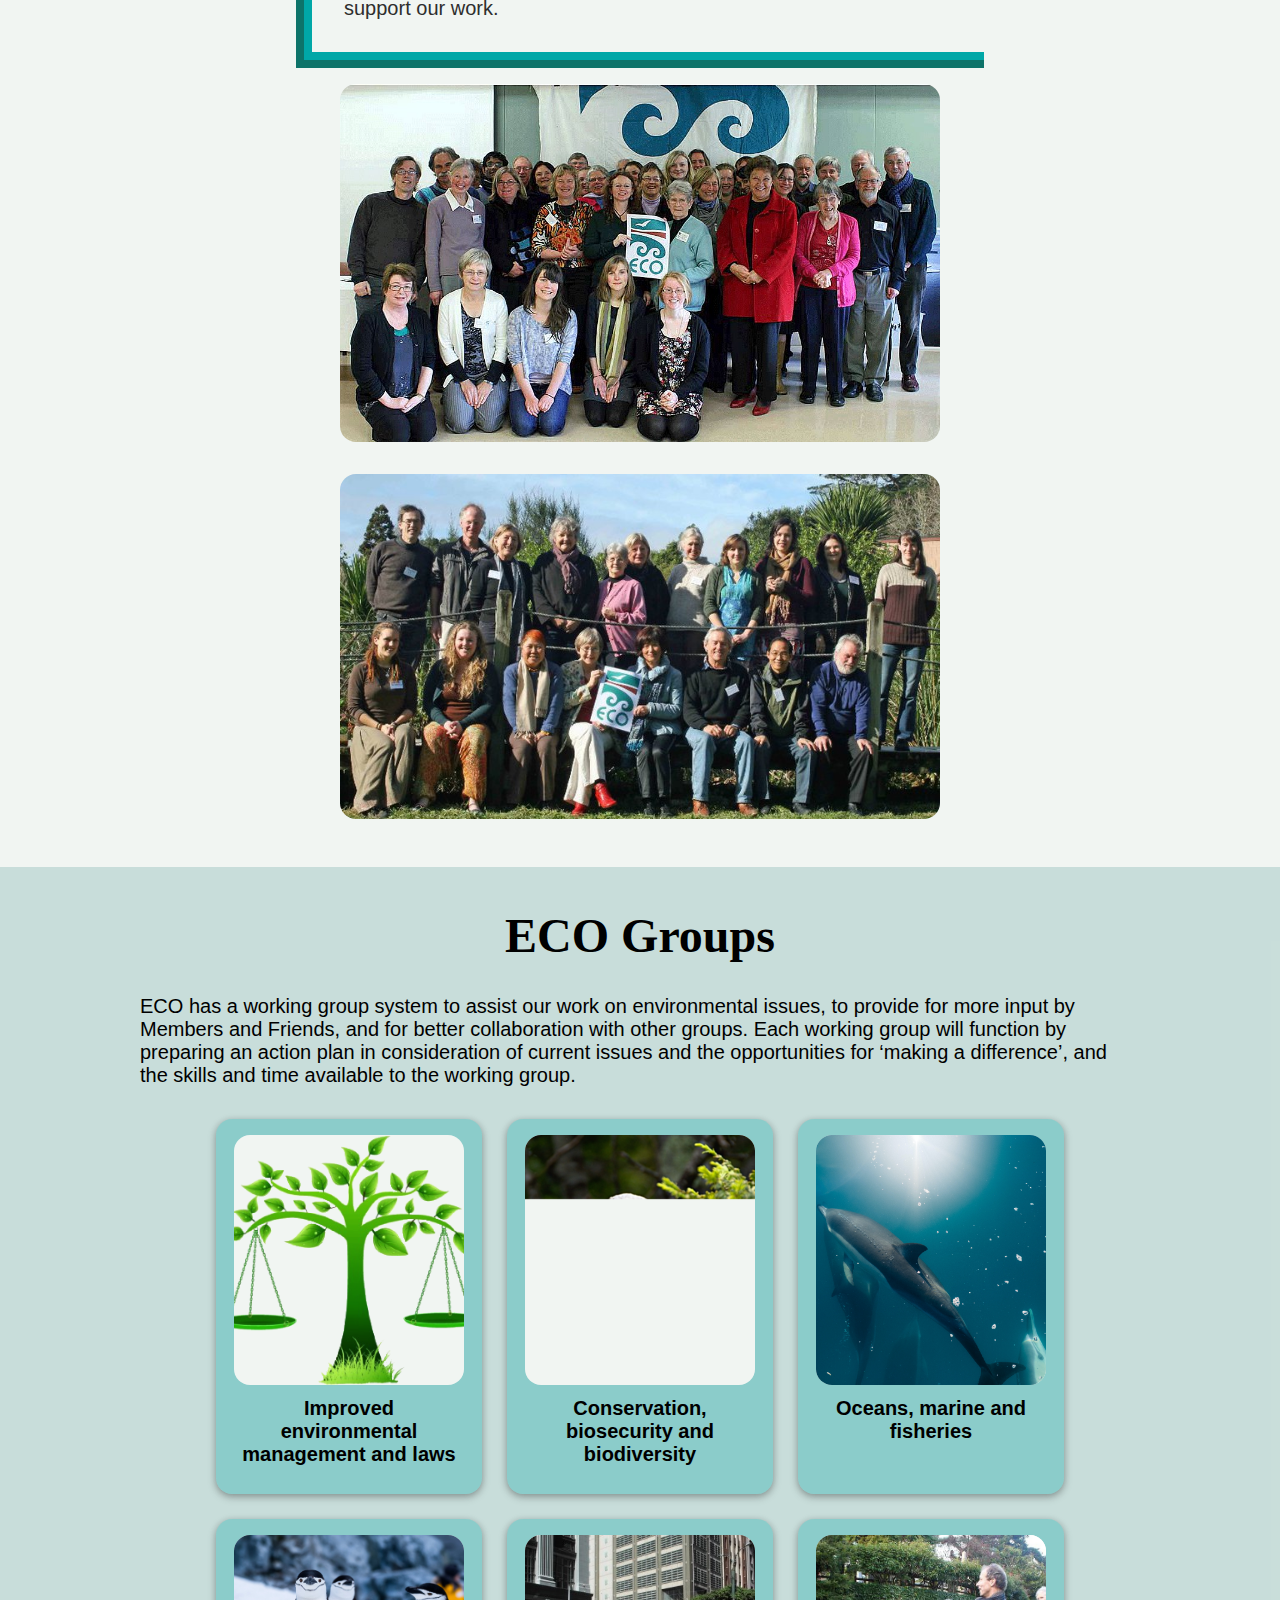
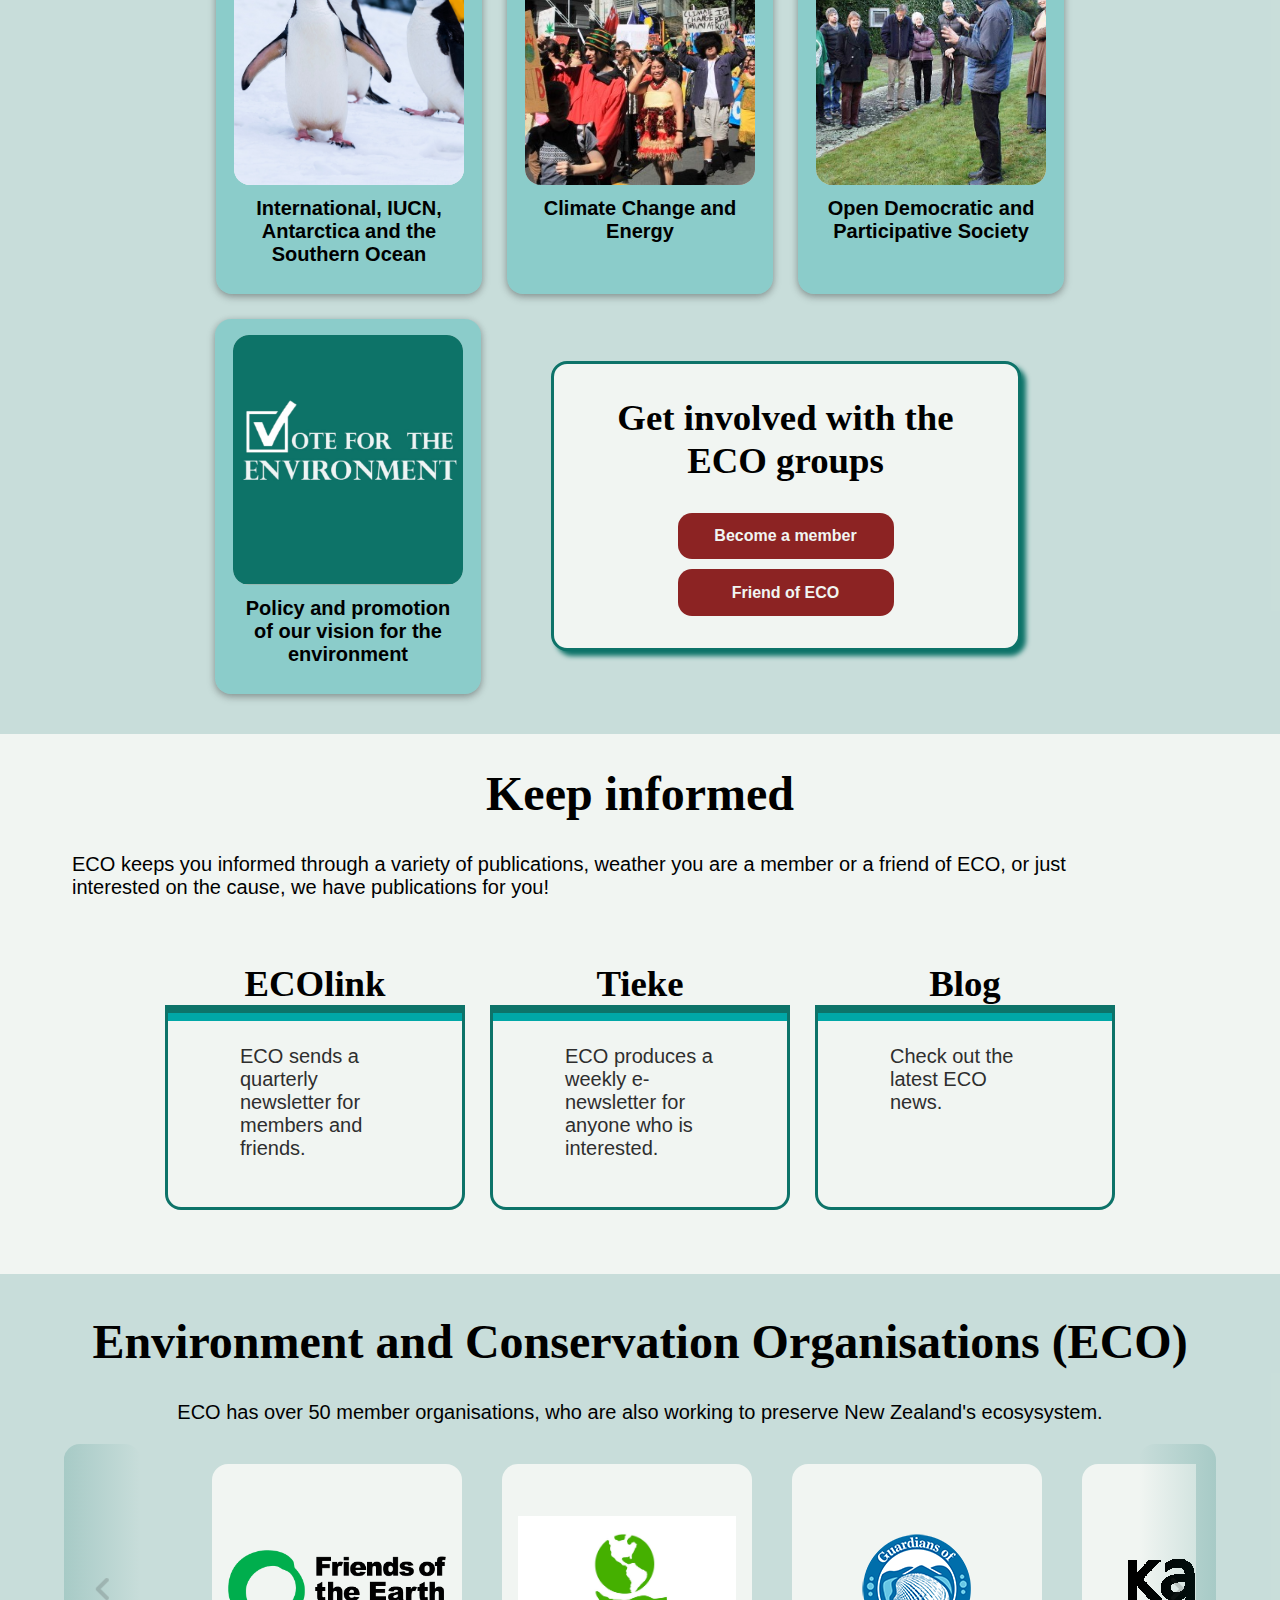
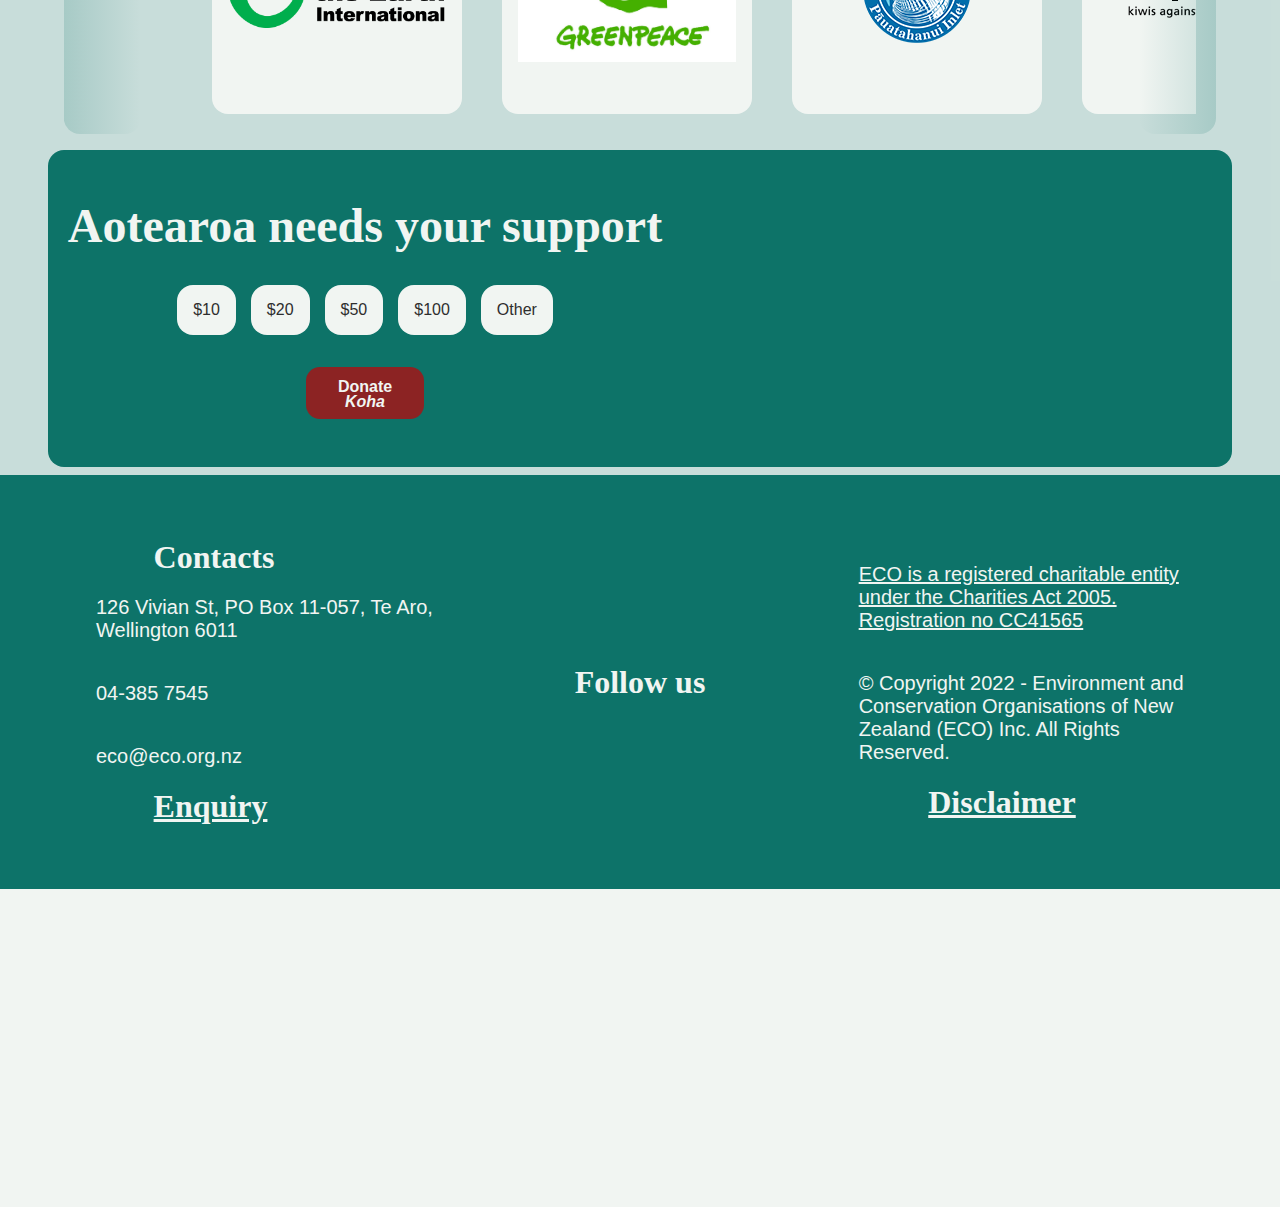
==== commit 69e4041f: "responsiveness done" ====
--- a/index.html
+++ b/index.html
@@ -11,7 +11,7 @@
 
     <header>
         <img class="logo" src="./resources/images/logo.png" alt="ECO logo">
-        <nav>
+        <nav class="main-nav">
             <div class="header-icons">
                 <!-- <div class="social-media">
                     <a href="https://twitter.com/econewzealand?lang=en"><img src="./resources/images/icons/twitter.svg" alt="Twitter icon"></a>
@@ -22,7 +22,7 @@
                     <p class="te-reo">Te Reo</p>
                 </div>
             </div>
-            <ul>
+            <ul class="nav-links">
                 <li>
                     <a href="what-we-do.html">
                         <p class="en-menu">What we do</p>
@@ -53,6 +53,11 @@
                     </a>
                 </li>
             </ul>
+            <div class="burger">
+                <div class="line line1"></div>
+                <div class="line line2"></div>
+                <div class="line line3"></div>
+           </div>
         </nav>
     </header>
 
@@ -214,9 +219,9 @@
                     <div class="donation-card">Other</div>
                 </div>
                 <div class="donate-btncontainer">
-                <a href="donate.html">
-                    <div class="nav-button">Donate<p class="maori-button">Koha</p></div> 
-                </a>
+                    <a href="donate.html">
+                        <div class="nav-button">Donate<p class="maori-button">Koha</p></div> 
+                    </a>
                 </div>
             </div>
             <div class="banner-image">
--- a/resources/style/style.css
+++ b/resources/style/style.css
@@ -502,7 +502,7 @@
 /* ABOUT US */
 .about-us {
   display: flex;
-  margin: 4em;
+  padding: 4em;
   flex-wrap: wrap;
 }
 
@@ -518,6 +518,8 @@
 
 .about-us-text p {
   color: #2E2E2E;
+  max-width: 600px;
+  margin: 0 0 0 auto;
   padding: 2em;
   border-left: #0D7369 solid 8px;
   border-bottom: #0D7369 solid 8px;
@@ -548,7 +550,7 @@
 
 .about-us-photo img {
   width: 100%;
-  max-width: 550px;
+  max-width: 600px;
   border-radius: 16px;
   margin: 1em;
 }
@@ -556,7 +558,7 @@
 /*ECO GROUPS*/
 .eco-groups {
   background-color: rgba(13, 115, 105, 0.1764705882);
-  padding: 4em;
+  padding: 1em 4em;
 }
 
 .eco-groups h1 {
@@ -633,6 +635,10 @@
 }
 
 /*KEEP INFORMED*/
+.keep-informed {
+  margin: 2em;
+}
+
 .keep-informed h1 {
   text-align: center;
 }
@@ -671,7 +677,7 @@
   border-radius: 0px 0px 16px 16px;
   position: relative;
   z-index: 10;
-  min-height: 70px;
+  min-height: 130px;
 }
 
 .informed-text p:before {
@@ -790,6 +796,7 @@
   text-align: center;
   margin: auto;
   color: #F1F5F2;
+  padding: 1em;
 }
 
 .donation-buttons {
@@ -902,15 +909,15 @@
 
 .line {
   height: 5px;
-  width: 35px;
-  margin: 0.5rem 0;
+  width: 60px;
+  margin: 0.4rem 0;
   background: #0D7369;
   border-radius: 16px;
   transition: transform 0.75s ease, opacity 0.75s ease;
 }
 
 .main-nav.show .line1 {
-  transform: translate(-10px) rotate(45deg) translate(17px);
+  transform: translate(-10px) rotate(45deg) translate(25px);
 }
 
 .main-nav.show .line2 {
@@ -918,34 +925,70 @@
 }
 
 .main-nav.show .line3 {
-  transform: translate(-10px) rotate(-45deg) translate(20px);
+  transform: translate(-10px) rotate(-45deg) translate(25px);
 }
 
 .main-nav.show .nav-links {
   transform: translateX(0%);
 }
 
-@media screen and (max-width: 800px) {
-  .nav-links {
-    width: 60%;
-  }
-}
-@media screen and (max-width: 600px) {
+@media screen and (max-width: 1300px) {
+  /*ABOUT US*/
+  .about-us {
+    flex-direction: column;
+    padding: 2em;
+  }
+  .eco-groups {
+    padding: 0.5em 3em;
+  }
+  .ecocards-container {
+    max-width: 850px;
+  }
+  .keep-informed p {
+    margin: 0 2em;
+  }
+  .eco-members {
+    padding: 0.5em 3em;
+  }
+}
+@media screen and (max-width: 1000px) {
+  /* BURGER MENU */
   .burger {
     display: flex;
+    flex-direction: column;
+    align-items: flex-end;
   }
   .nav-links {
     position: fixed;
-    top: 8vh;
+    top: 18vh;
     right: 0;
-    height: 92vh;
-    width: 50%;
+    height: 70vh;
+    width: 44%;
     flex-direction: column;
     align-items: center;
-    justify-content: space-around;
+    justify-content: space-evenly;
     background: #00A7A7;
     transform: translateX(100%);
     transition: transform 1s ease;
     box-shadow: 0px 1px 5px rgba(0, 0, 0, 0.5);
+    padding-top: 2em;
+    z-index: 99;
+  }
+  .donation-banner {
+    flex-direction: column;
+  }
+  .banner-image {
+    flex: 1;
+    max-width: 900px;
+  }
+  .banner-image img {
+    border-radius: 0px 0px 16px 16px;
+  }
+  footer {
+    flex-direction: column;
+    padding: 2em;
+  }
+  .contacts {
+    max-width: 310px;
   }
 }/*# sourceMappingURL=style.css.map */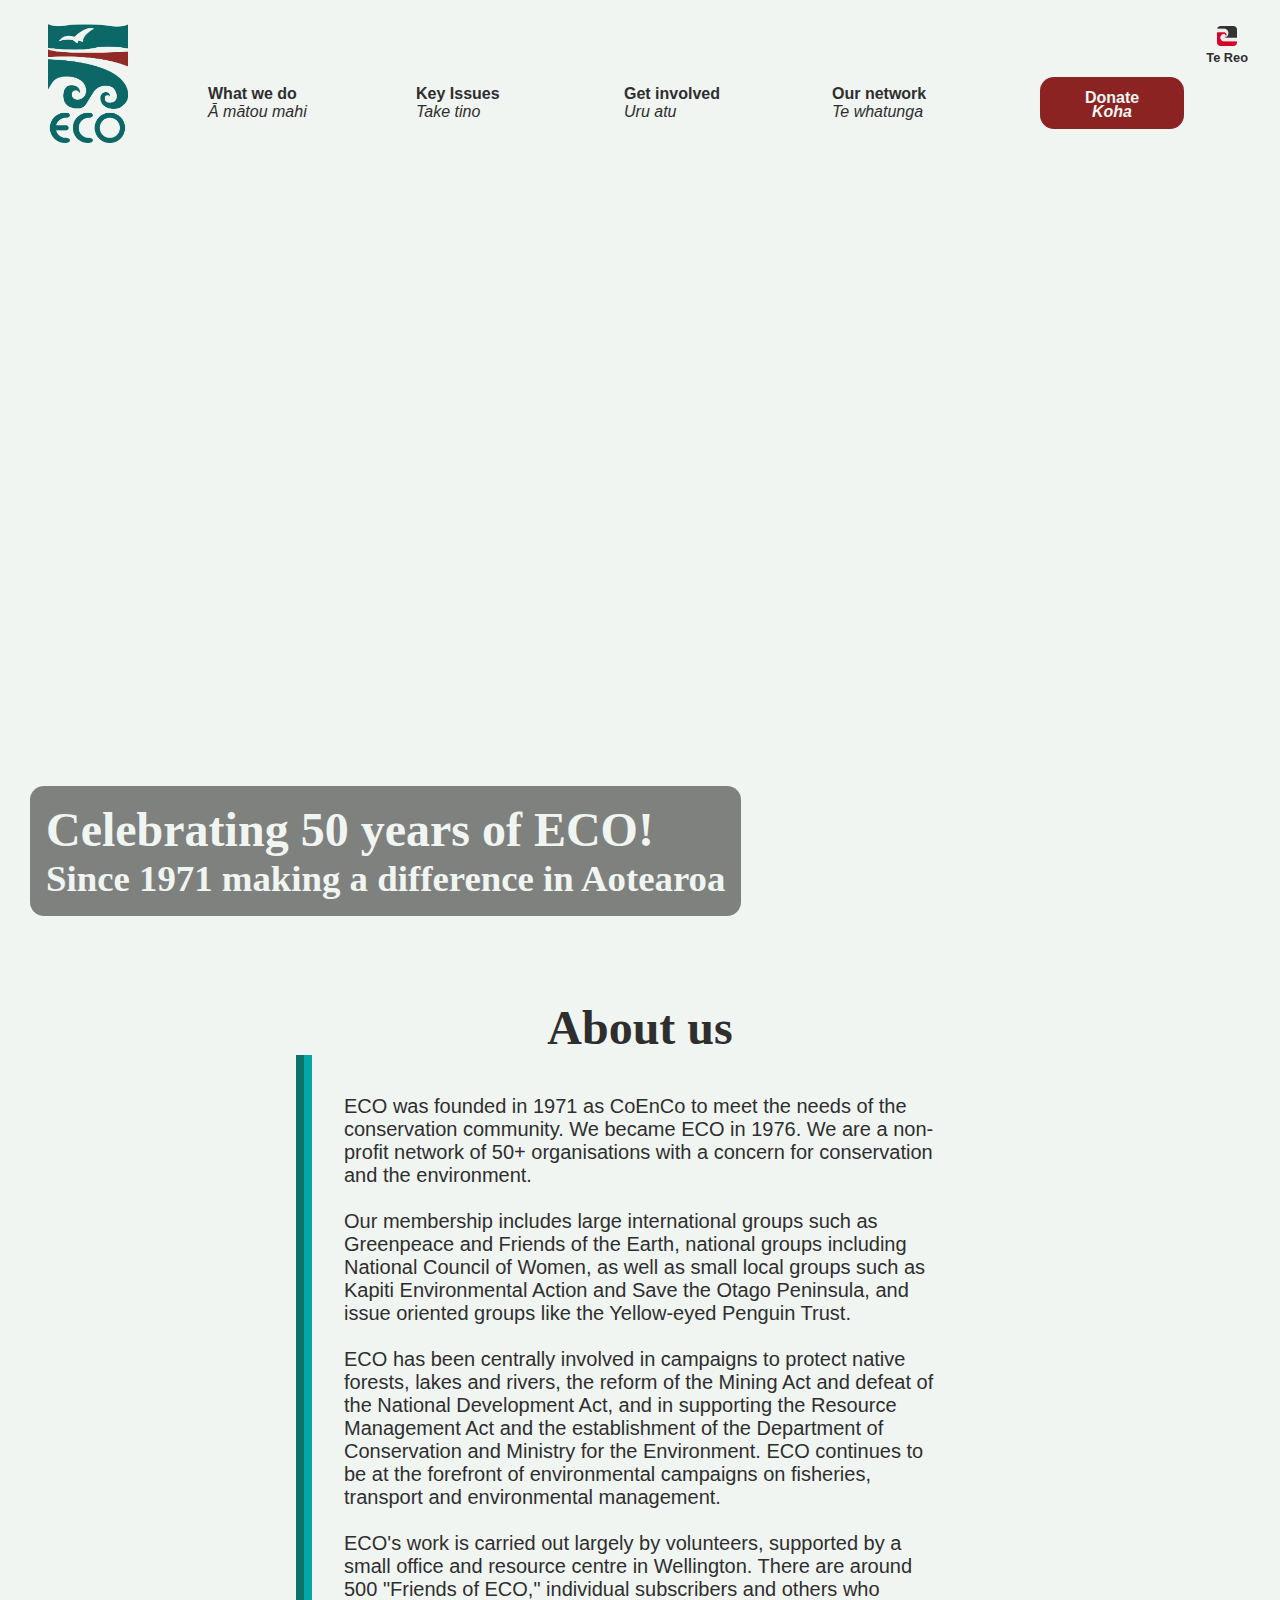
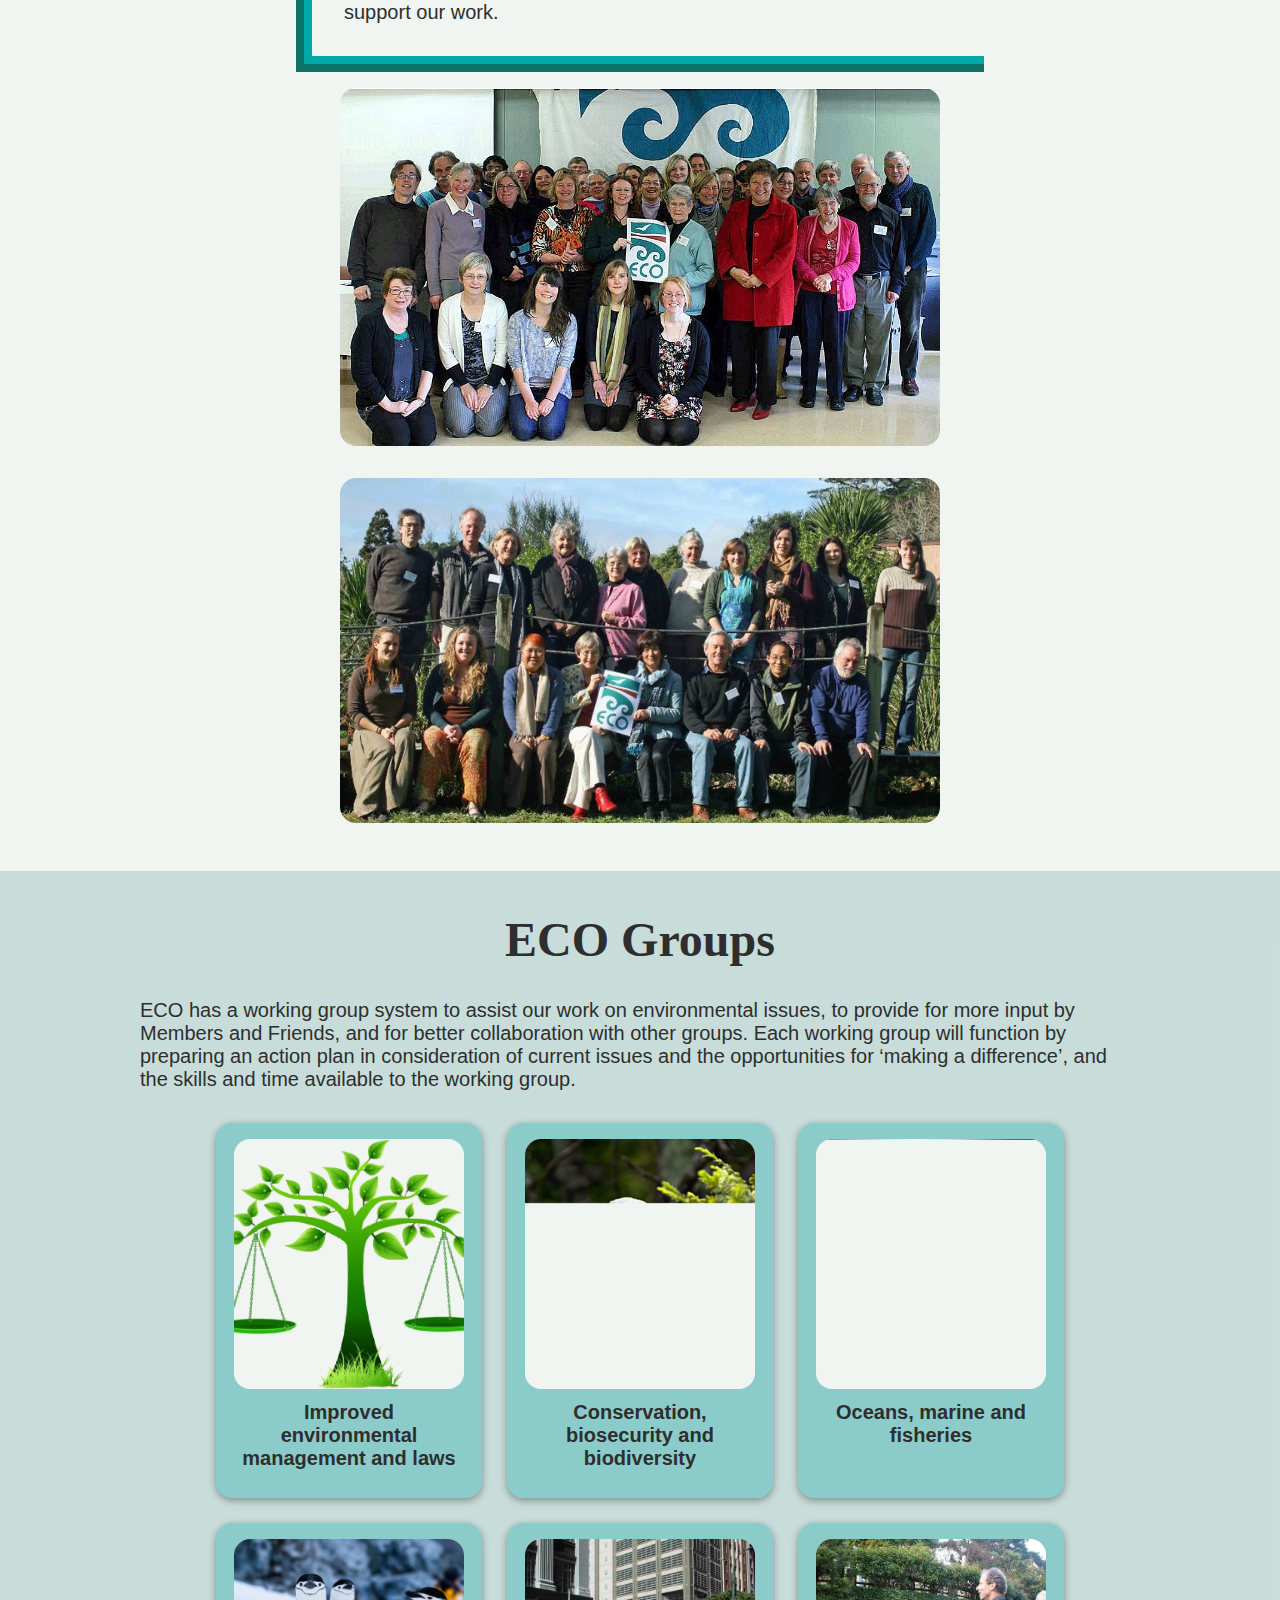
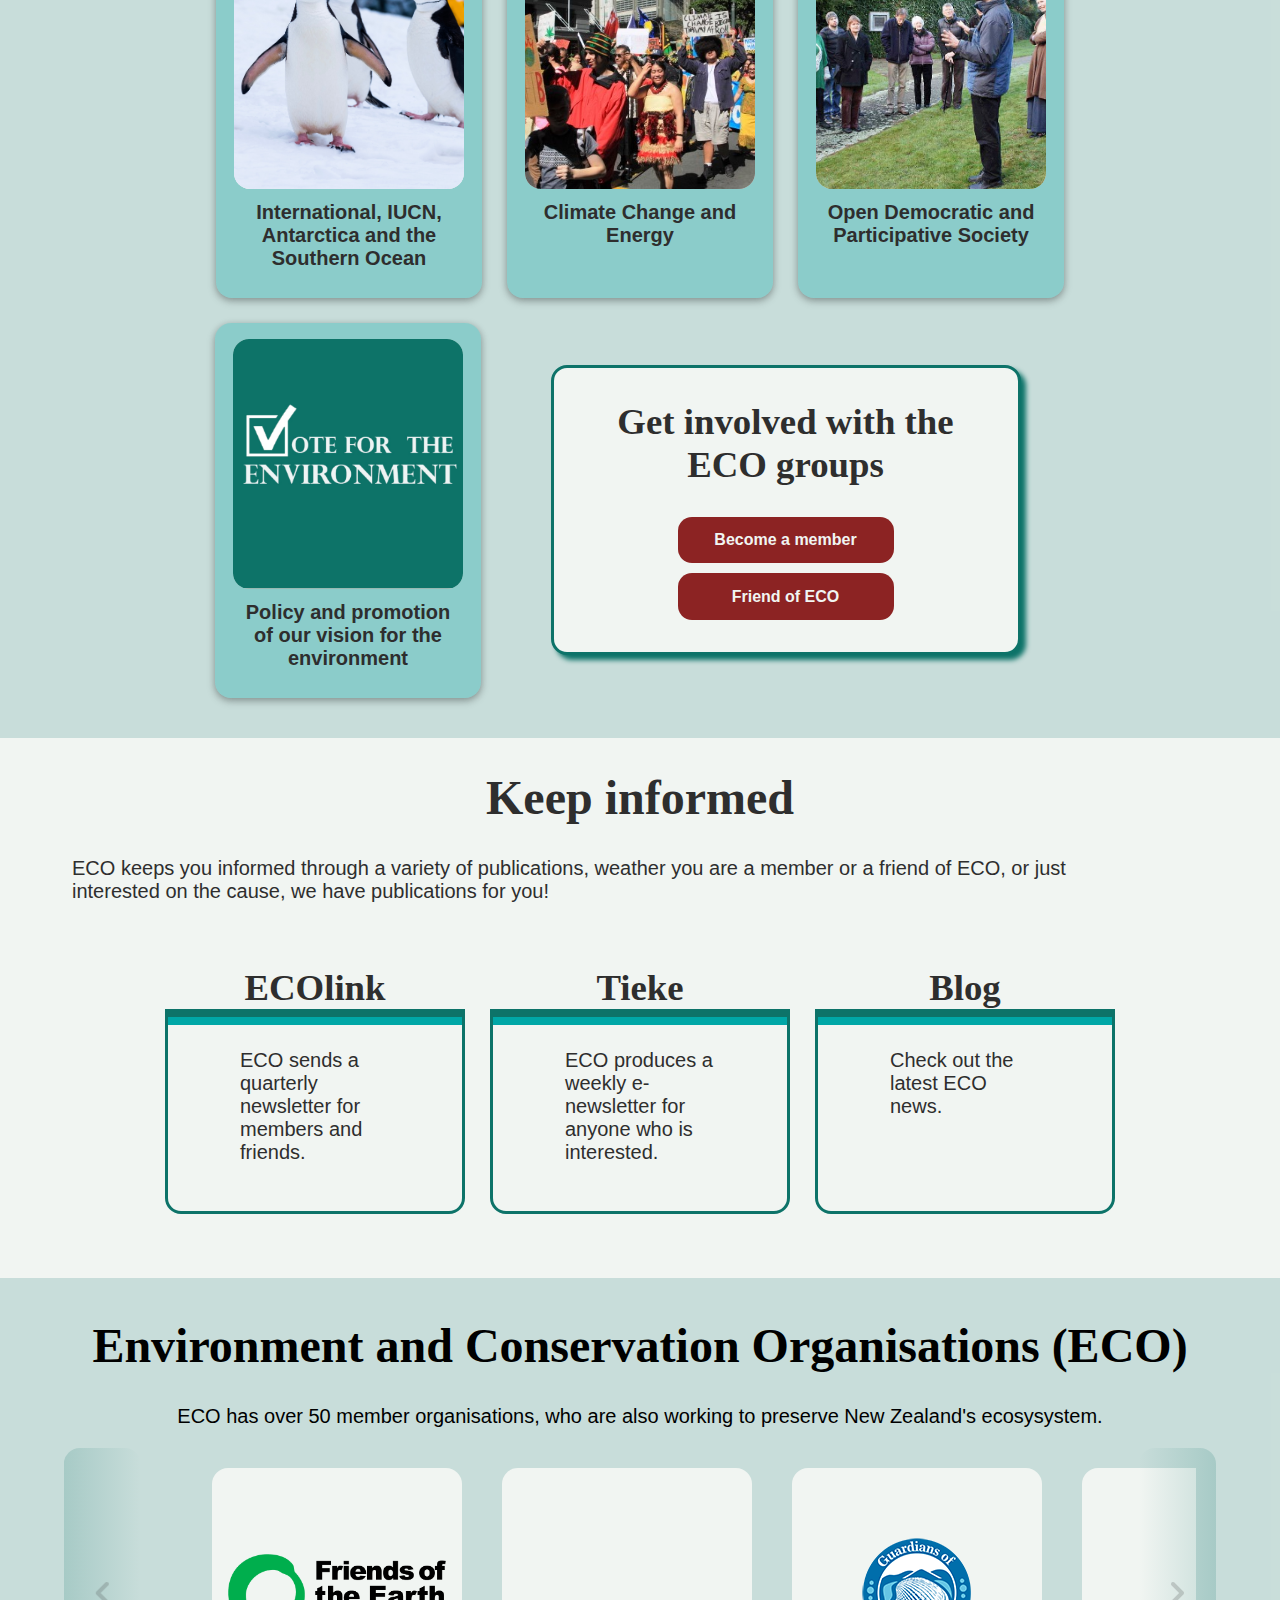
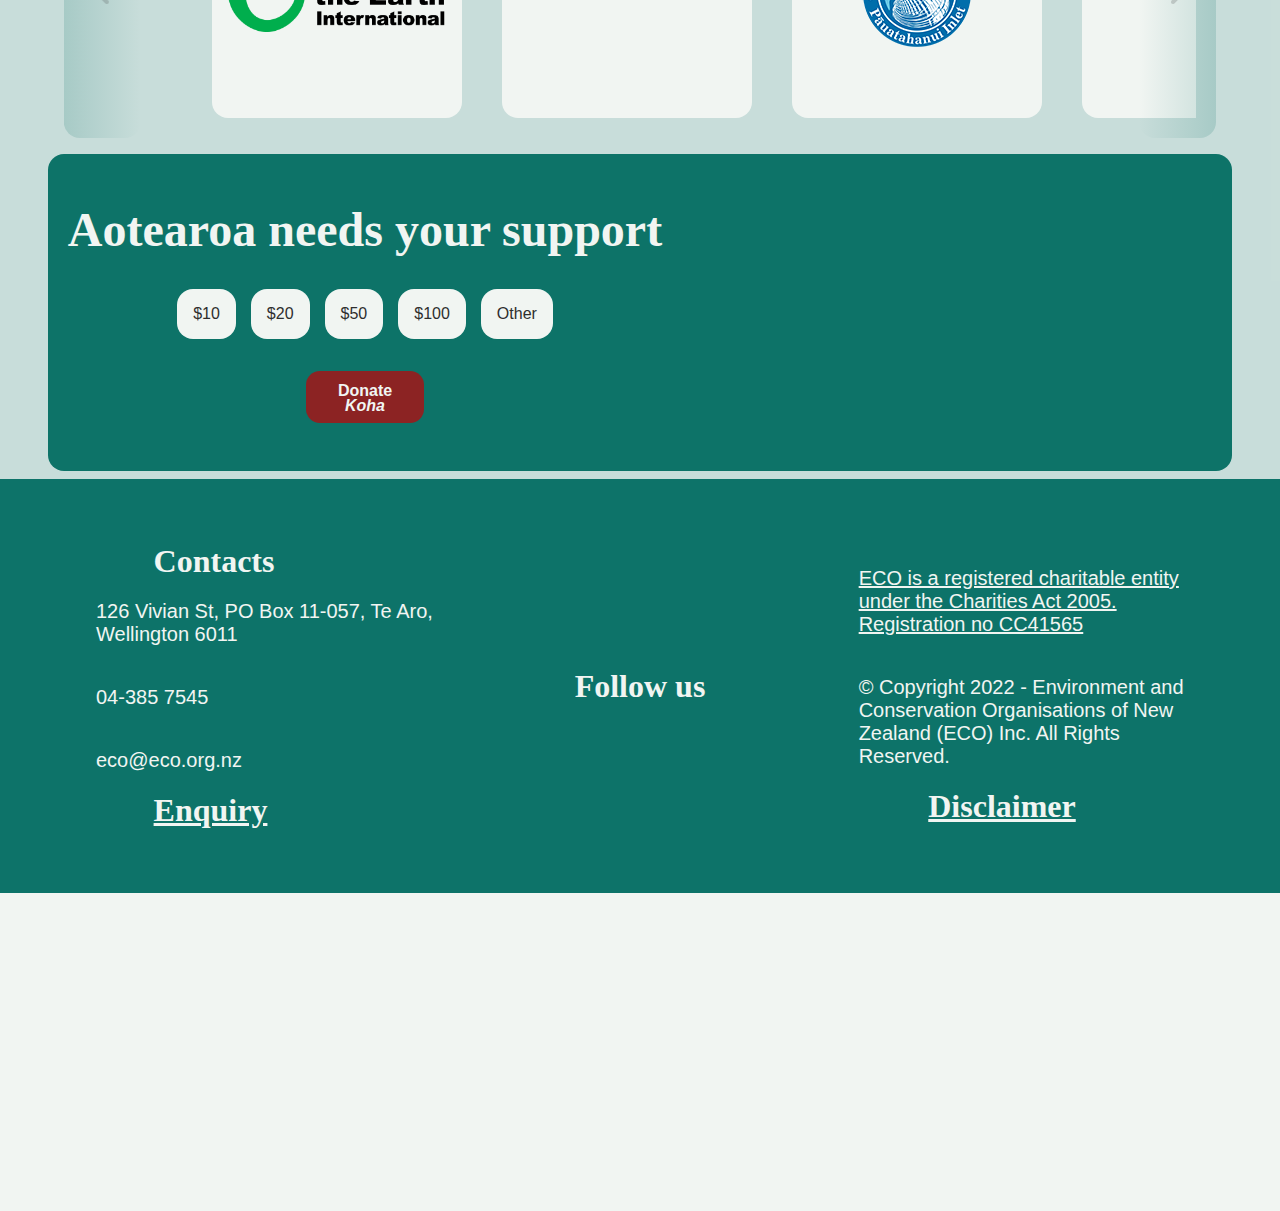
==== commit f5165351: "final changes" ====
--- a/index.html
+++ b/index.html
@@ -10,13 +10,11 @@
 <body>
 
     <header>
+        <a href="index.html">
         <img class="logo" src="./resources/images/logo.png" alt="ECO logo">
+        </a>
         <nav class="main-nav">
             <div class="header-icons">
-                <!-- <div class="social-media">
-                    <a href="https://twitter.com/econewzealand?lang=en"><img src="./resources/images/icons/twitter.svg" alt="Twitter icon"></a>
-                    <a href="https://www.facebook.com/econz/"><img src="./resources/images/icons/facebook.svg" alt="Facebook icon"></a>
-                </div> -->
                 <div class="language">
                     <img src="./resources/images/icons/te-reo.png" alt="Māori flag icon">
                     <p class="te-reo">Te Reo</p>
@@ -48,9 +46,11 @@
                     </a>
                 </li>
                 <li>
-                    <a href="donate.html">
-                        <div class="nav-button">Donate<p class="maori-button">Koha</p></div> 
-                    </a>
+                    <div class="no-underline">
+                        <a href="donate.html">
+                            <div class="nav-button">Donate<p class="maori-button">Koha</p></div> 
+                        </a>
+                    </div>
                 </li>
             </ul>
             <div class="burger">
@@ -91,7 +91,7 @@
                     <img src="./resources/images/eco-groups/laws.png" alt="Green tree with holding law symbol balances">
                 </div>
                 <p>Improved environmental management and laws</p>
-            </div>            
+            </div>
             <div class="group-card">
                 <div class="img-wrapper">
                     <img src="./resources/images/eco-groups/conservation.jpg" alt="">
@@ -103,7 +103,7 @@
                     <img src="./resources/images/eco-groups/oceans.jpg" alt="">
                 </div>
                 <p>Oceans, marine and fisheries</p>
-            </div>
+            </div>     
             <div class="group-card">
                 <div class="img-wrapper">
                     <img src="./resources/images/eco-groups/antarctica.jpg" alt="">
@@ -115,24 +115,29 @@
                     <img src="./resources/images/eco-groups/climate.jpg" alt="">
                 </div>
                 <p>Climate Change and Energy</p>
-            </div>       
+            </div>
             <div class="group-card">
                 <div class="img-wrapper">
                     <img src="./resources/images/eco-groups/opentalk.jpeg" alt="">
                 </div>
                 <p>Open Democratic and Participative Society</p>
-            </div>
+            </div>   
             <div class="group-card">
                 <div class="img-wrapper">
                     <img src="./resources/images/eco-groups/vote.png" alt="">
                 </div>
                 <p>Policy and promotion of our vision for the environment</p>
             </div>
+    
             <div class="involved-container">
                 <h2>Get involved with the ECO groups</h2>
                 <div class="flex-buttons">
-                    <div class="member-button">Become a member</div>
-                    <div class="friend-button">Friend of ECO</div>
+                    <a href="#"> 
+                        <div class="member-button">Become a member</div>
+                    </a>
+                    <a href="#"> 
+                        <div class="friend-button">Friend of ECO</div>
+                    </a>
                 </div>
             </div>
         </div>
--- a/resources/style/style.css
+++ b/resources/style/style.css
@@ -406,6 +406,10 @@
   background-color: #C24B4B;
 }
 
+.no-underline a:hover {
+  text-decoration: none;
+}
+
 /* HEADER */
 header {
   display: flex;
@@ -514,6 +518,7 @@
 .about-us-text h1 {
   text-align: center;
   margin-bottom: 0;
+  color: #2E2E2E;
 }
 
 .about-us-text p {
@@ -563,11 +568,13 @@
 
 .eco-groups h1 {
   text-align: center;
+  color: #2E2E2E;
 }
 
 .eco-groups p {
   max-width: 1000px;
   margin: auto;
+  color: #2E2E2E;
 }
 
 .ecocards-container {
@@ -593,6 +600,7 @@
 .group-card p {
   margin: 0.6em;
   font-weight: 600;
+  color: #2E2E2E;
 }
 
 .img-wrapper {
@@ -625,6 +633,7 @@
 
 .involved-container h2 {
   margin-top: 0;
+  color: #2E2E2E;
 }
 
 .flex-buttons {
@@ -641,11 +650,13 @@
 
 .keep-informed h1 {
   text-align: center;
+  color: #2E2E2E;
 }
 
 .keep-informed p {
   max-width: 1000px;
   margin: auto;
+  color: #2E2E2E;
 }
 
 .informed-cards-container {
@@ -665,6 +676,7 @@
 .informed-card h2 {
   text-align: center;
   margin-bottom: 0;
+  color: #2E2E2E;
 }
 
 .informed-text {
@@ -988,7 +1000,20 @@
     flex-direction: column;
     padding: 2em;
   }
+  footer h3 {
+    font-size: 1.5em;
+  }
+  footer p {
+    font-size: 1em;
+  }
+  .social-icons img {
+    max-width: 30px;
+  }
   .contacts {
-    max-width: 310px;
+    max-width: 230px;
+    align-content: center;
+  }
+  .contact-item img {
+    max-width: 30px;
   }
 }/*# sourceMappingURL=style.css.map */